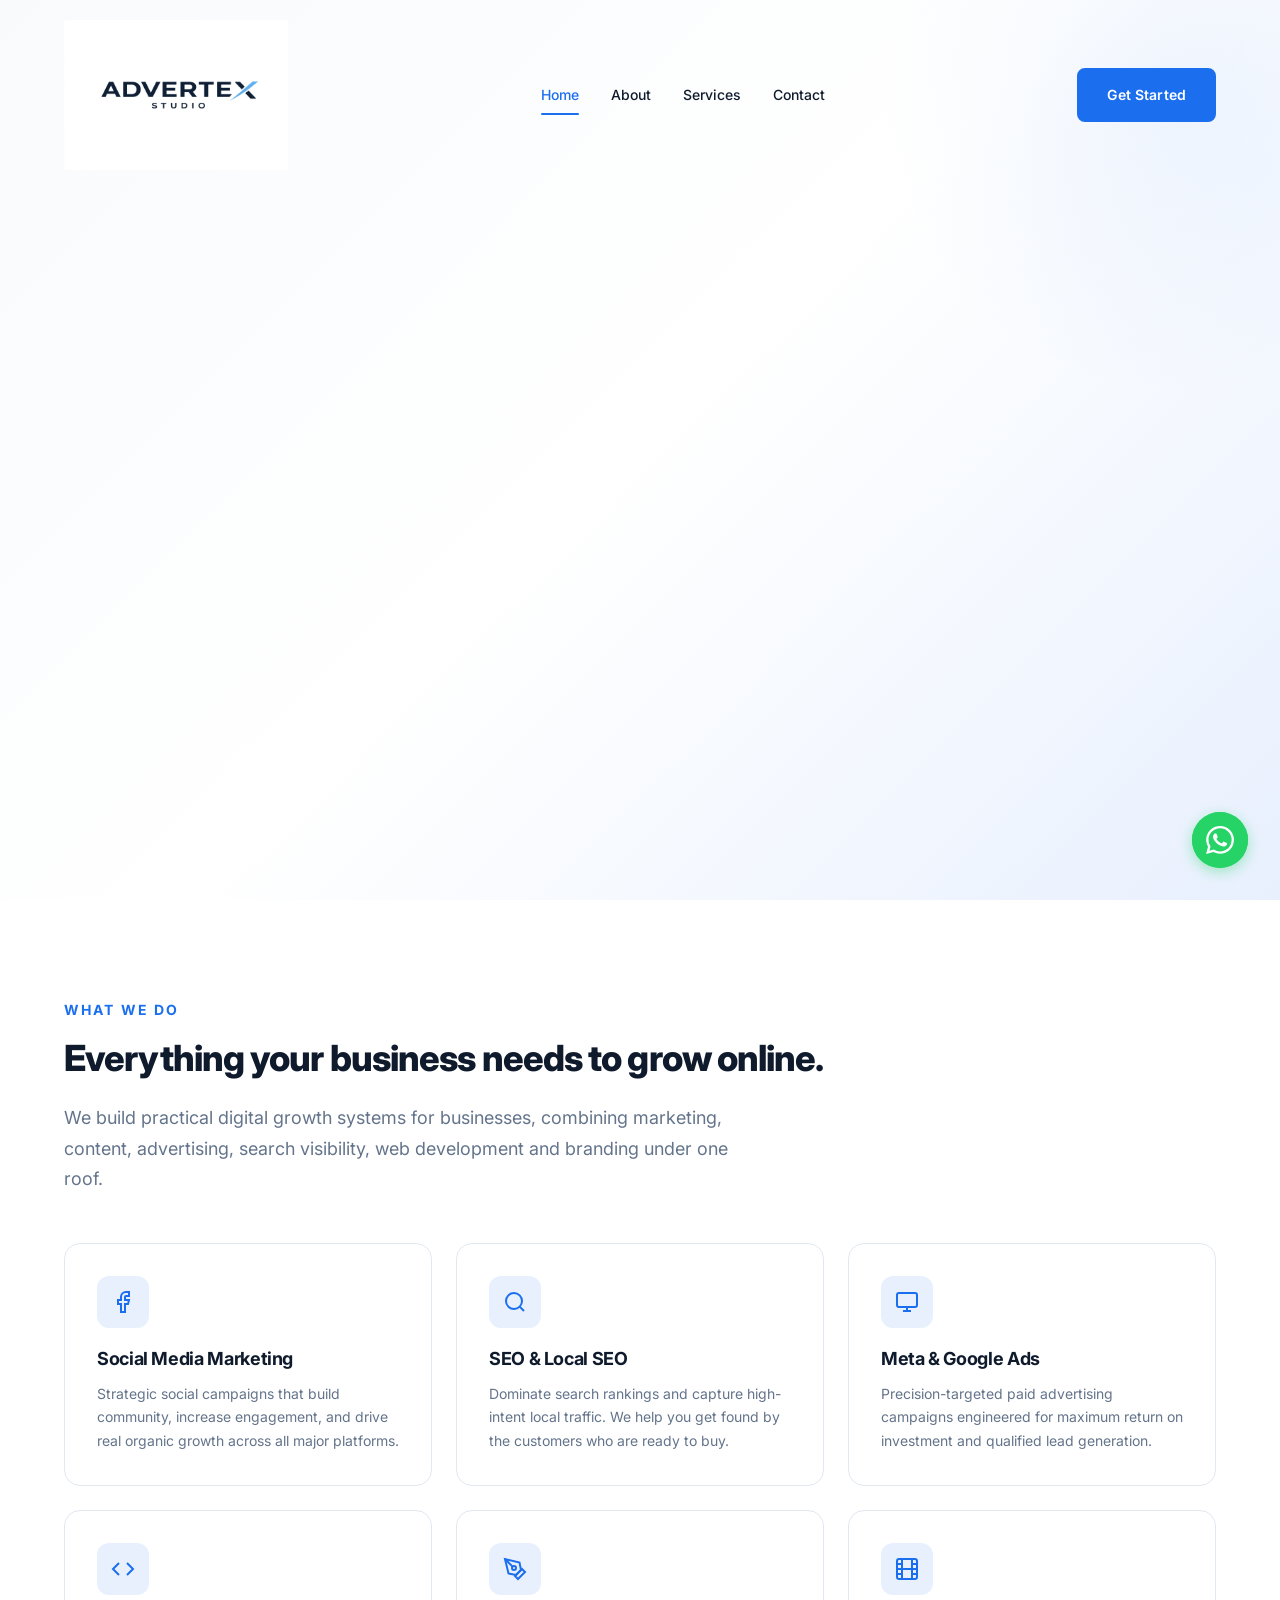
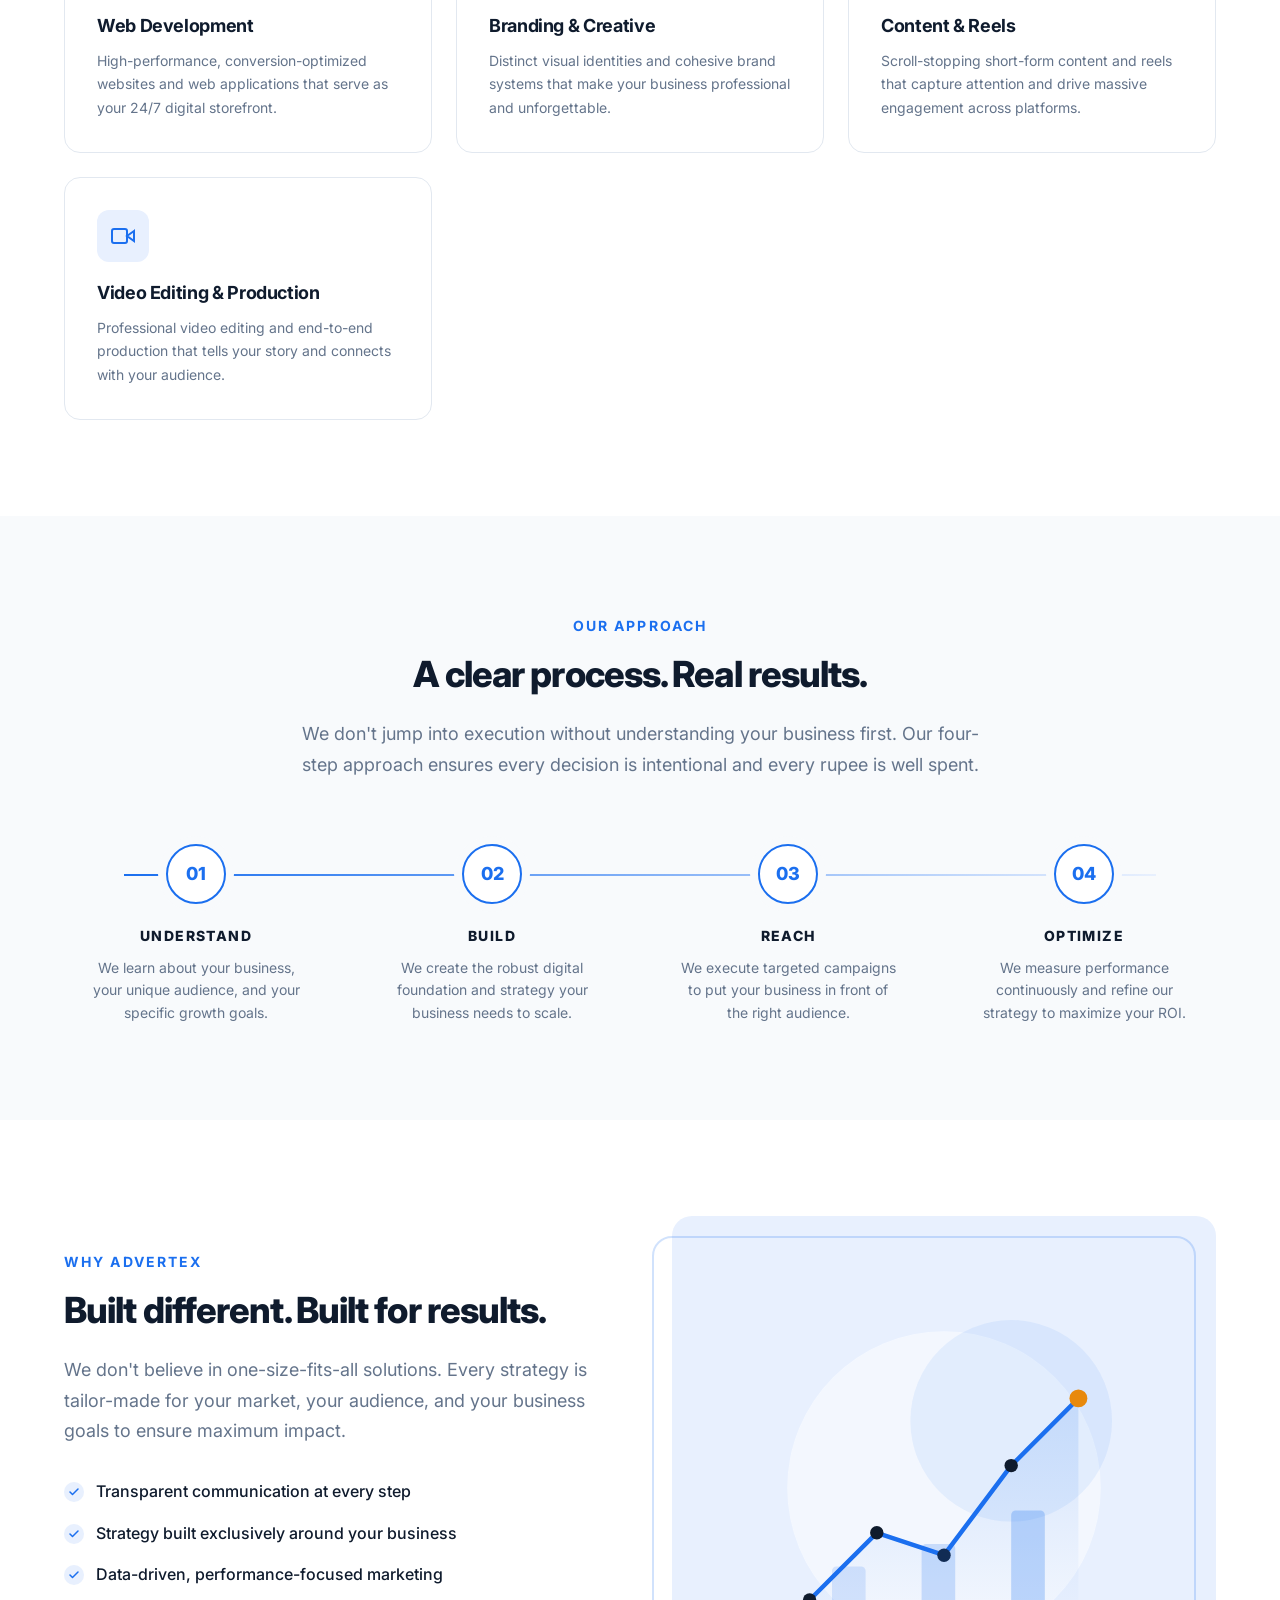
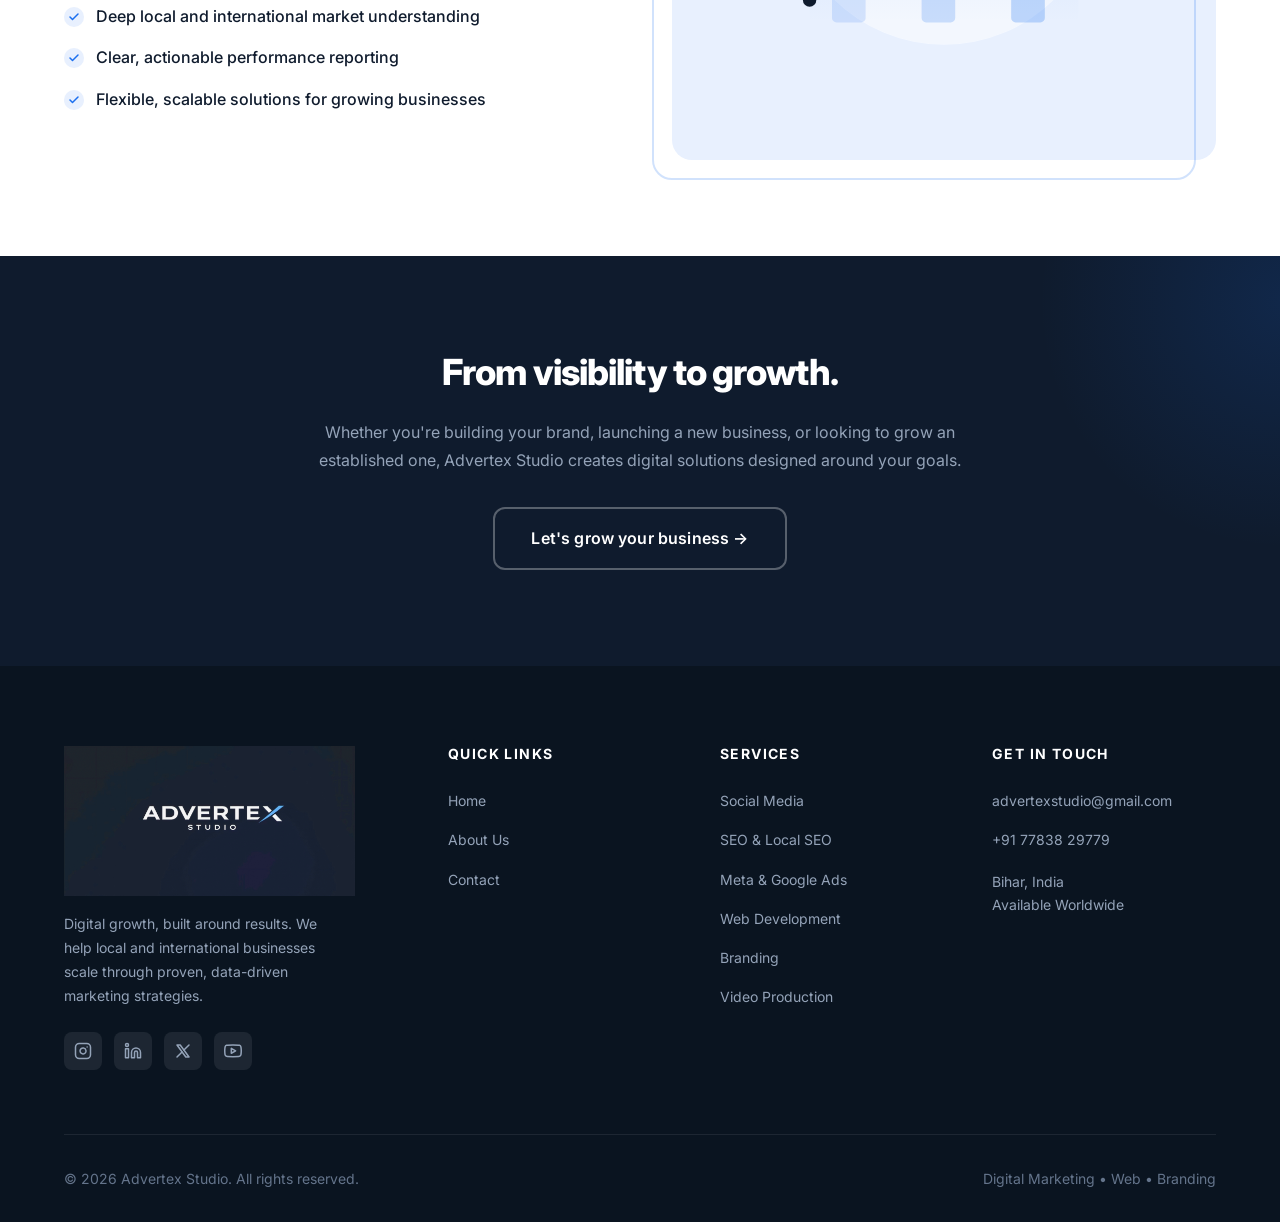
==== index.html @ 85577df3 "Initial commit for Advertex Studio website" ====
<!DOCTYPE html>
<html lang="en">
<head>
  <meta charset="UTF-8">
  <meta name="viewport" content="width=device-width, initial-scale=1.0">
  <title>Advertex Studio | Digital Growth, Built Around Results</title>
  <meta name="description" content="Advertex Studio builds digital growth systems for businesses. Marketing, content, advertising, SEO, web development and branding. Based in Bihar, India. Available worldwide.">
  <meta name="keywords" content="digital marketing, SEO, social media marketing, Google Ads, web development, branding, Bihar, India">
  <meta name="author" content="Advertex Studio">
  <link rel="preconnect" href="https://fonts.googleapis.com">
  <link rel="preconnect" href="https://fonts.gstatic.com" crossorigin>
  <link rel="stylesheet" href="index.css">
  <link rel="stylesheet" href="home.css">
</head>
<body>

  <!-- ========================= NAVIGATION ========================= -->
  <nav class="navbar" id="navbar">
    <div class="container nav-container">
      <a href="index.html" class="nav-logo">
        <img src="assets/logo-dark.jpg" alt="Advertex Studio" id="nav-logo-img">
      </a>

      <div class="nav-links">
        <a href="index.html" class="active">Home</a>
        <a href="about.html">About</a>
        <a href="services.html">Services</a>
        <a href="contact.html">Contact</a>
      </div>

      <div class="nav-actions">
        <a href="contact.html" class="btn btn-primary">Get Started</a>
      </div>

      <button class="hamburger" id="hamburger" aria-label="Toggle navigation menu">
        <span></span>
        <span></span>
        <span></span>
      </button>
    </div>
  </nav>

  <!-- Mobile Menu -->
  <div class="mobile-menu" id="mobile-menu">
    <a href="index.html">Home</a>
    <a href="about.html">About</a>
    <a href="services.html">Services</a>
    <a href="contact.html">Contact</a>
    <a href="contact.html" class="btn btn-primary" style="margin-top: 1rem; width: 200px; text-align: center;">Get Started</a>
  </div>

  <!-- ========================= HERO ========================= -->
  <section class="hero" id="hero">
    <div class="container hero-grid">
      <div class="hero-content reveal-left">
        <span class="section-label">ADVERTEX STUDIO</span>
        <h1 class="section-title">We build digital growth systems that turn attention into results.</h1>
        <p>Your business deserves more than just an online presence. We create data-driven marketing strategies and robust digital foundations that directly impact your bottom line.</p>
        <div class="hero-buttons">
          <a href="services.html" class="btn btn-primary btn-lg">Explore Our Services &rarr;</a>
          <a href="contact.html" class="btn btn-outline btn-lg">Get in Touch</a>
        </div>
      </div>
      <div class="hero-graphic reveal-right">
        <div class="shape-1"></div>
        <div class="shape-2"></div>
      </div>
    </div>
  </section>

  <!-- ========================= SERVICES OVERVIEW ========================= -->
  <section class="section" id="services">
    <div class="container">
      <div class="reveal-up">
        <span class="section-label">WHAT WE DO</span>
        <h2 class="section-title">Everything your business needs to grow online.</h2>
        <p class="section-subtitle">We build practical digital growth systems for businesses, combining marketing, content, advertising, search visibility, web development and branding under one roof.</p>
      </div>

      <div class="services-grid">
        <!-- Social Media Marketing -->
        <a href="services.html#smm" class="service-card reveal-up" style="transition-delay: 0.05s;">
          <div class="service-icon">
            <svg viewBox="0 0 24 24"><path d="M18 2h-3a5 5 0 0 0-5 5v3H7v4h3v8h4v-8h3l1-4h-4V7a1 1 0 0 1 1-1h3z"></path></svg>
          </div>
          <h3>Social Media Marketing</h3>
          <p>Strategic social campaigns that build community, increase engagement, and drive real organic growth across all major platforms.</p>
        </a>

        <!-- SEO & Local SEO -->
        <a href="services.html#seo" class="service-card reveal-up" style="transition-delay: 0.1s;">
          <div class="service-icon">
            <svg viewBox="0 0 24 24"><circle cx="11" cy="11" r="8"></circle><line x1="21" y1="21" x2="16.65" y2="16.65"></line></svg>
          </div>
          <h3>SEO &amp; Local SEO</h3>
          <p>Dominate search rankings and capture high-intent local traffic. We help you get found by the customers who are ready to buy.</p>
        </a>

        <!-- Meta & Google Ads -->
        <a href="services.html#ads" class="service-card reveal-up" style="transition-delay: 0.15s;">
          <div class="service-icon">
            <svg viewBox="0 0 24 24"><rect x="2" y="3" width="20" height="14" rx="2" ry="2"></rect><line x1="8" y1="21" x2="16" y2="21"></line><line x1="12" y1="17" x2="12" y2="21"></line></svg>
          </div>
          <h3>Meta &amp; Google Ads</h3>
          <p>Precision-targeted paid advertising campaigns engineered for maximum return on investment and qualified lead generation.</p>
        </a>

        <!-- Web Development -->
        <a href="services.html#web" class="service-card reveal-up" style="transition-delay: 0.2s;">
          <div class="service-icon">
            <svg viewBox="0 0 24 24"><polyline points="16 18 22 12 16 6"></polyline><polyline points="8 6 2 12 8 18"></polyline></svg>
          </div>
          <h3>Web Development</h3>
          <p>High-performance, conversion-optimized websites and web applications that serve as your 24/7 digital storefront.</p>
        </a>

        <!-- Branding & Creative -->
        <a href="services.html#brand" class="service-card reveal-up" style="transition-delay: 0.25s;">
          <div class="service-icon">
            <svg viewBox="0 0 24 24"><path d="M12 19l7-7 3 3-7 7-3-3z"></path><path d="M18 13l-1.5-7.5L2 2l3.5 14.5L13 18l5-5z"></path><path d="M2 2l7.586 7.586"></path><circle cx="11" cy="11" r="2"></circle></svg>
          </div>
          <h3>Branding &amp; Creative</h3>
          <p>Distinct visual identities and cohesive brand systems that make your business professional and unforgettable.</p>
        </a>

        <!-- Content & Reels -->
        <a href="services.html#content" class="service-card reveal-up" style="transition-delay: 0.3s;">
          <div class="service-icon">
            <svg viewBox="0 0 24 24"><rect x="2" y="2" width="20" height="20" rx="2.18" ry="2.18"></rect><line x1="7" y1="2" x2="7" y2="22"></line><line x1="17" y1="2" x2="17" y2="22"></line><line x1="2" y1="12" x2="22" y2="12"></line><line x1="2" y1="7" x2="7" y2="7"></line><line x1="2" y1="17" x2="7" y2="17"></line><line x1="17" y1="17" x2="22" y2="17"></line><line x1="17" y1="7" x2="22" y2="7"></line></svg>
          </div>
          <h3>Content &amp; Reels</h3>
          <p>Scroll-stopping short-form content and reels that capture attention and drive massive engagement across platforms.</p>
        </a>

        <!-- Video Editing & Production -->
        <a href="services.html#video" class="service-card reveal-up" style="transition-delay: 0.35s;">
          <div class="service-icon">
            <svg viewBox="0 0 24 24"><polygon points="23 7 16 12 23 17 23 7"></polygon><rect x="1" y="5" width="15" height="14" rx="2" ry="2"></rect></svg>
          </div>
          <h3>Video Editing &amp; Production</h3>
          <p>Professional video editing and end-to-end production that tells your story and connects with your audience.</p>
        </a>
      </div>
    </div>
  </section>

  <!-- ========================= OUR APPROACH ========================= -->
  <section class="section section-bg-light" id="approach">
    <div class="container">
      <div class="reveal-up text-center">
        <span class="section-label">OUR APPROACH</span>
        <h2 class="section-title">A clear process. Real results.</h2>
        <p class="section-subtitle" style="margin-left:auto; margin-right:auto;">We don't jump into execution without understanding your business first. Our four-step approach ensures every decision is intentional and every rupee is well spent.</p>
      </div>

      <div class="approach-timeline">
        <div class="approach-step reveal-up" style="transition-delay: 0.1s;">
          <div class="step-number">01</div>
          <h3>UNDERSTAND</h3>
          <p>We learn about your business, your unique audience, and your specific growth goals.</p>
        </div>
        <div class="approach-step reveal-up" style="transition-delay: 0.2s;">
          <div class="step-number">02</div>
          <h3>BUILD</h3>
          <p>We create the robust digital foundation and strategy your business needs to scale.</p>
        </div>
        <div class="approach-step reveal-up" style="transition-delay: 0.3s;">
          <div class="step-number">03</div>
          <h3>REACH</h3>
          <p>We execute targeted campaigns to put your business in front of the right audience.</p>
        </div>
        <div class="approach-step reveal-up" style="transition-delay: 0.4s;">
          <div class="step-number">04</div>
          <h3>OPTIMIZE</h3>
          <p>We measure performance continuously and refine our strategy to maximize your ROI.</p>
        </div>
      </div>
    </div>
  </section>

  <!-- ========================= WHY ADVERTEX ========================= -->
  <section class="section" id="why">
    <div class="container why-grid">
      <div class="why-content reveal-left">
        <span class="section-label">WHY ADVERTEX</span>
        <h2 class="section-title">Built different. Built for results.</h2>
        <p class="section-subtitle">We don't believe in one-size-fits-all solutions. Every strategy is tailor-made for your market, your audience, and your business goals to ensure maximum impact.</p>

        <ul class="check-list">
          <li>Transparent communication at every step</li>
          <li>Strategy built exclusively around your business</li>
          <li>Data-driven, performance-focused marketing</li>
          <li>Deep local and international market understanding</li>
          <li>Clear, actionable performance reporting</li>
          <li>Flexible, scalable solutions for growing businesses</li>
        </ul>
      </div>

      <div class="why-image reveal-right">
        <svg viewBox="0 0 400 400" width="100%" height="100%">
          <rect width="400" height="400" fill="transparent"/>
          <circle cx="200" cy="200" r="140" fill="white" opacity="0.5"/>
          <circle cx="260" cy="140" r="90" fill="#1B6FEF" opacity="0.08"/>
          <!-- Growth chart line -->
          <path d="M80 300 L140 240 L200 260 L260 180 L320 120" stroke="#1B6FEF" stroke-width="4" fill="none" stroke-linecap="round" stroke-linejoin="round"/>
          <!-- Gradient area under the line -->
          <path d="M80 300 L140 240 L200 260 L260 180 L320 120 L320 320 L80 320 Z" fill="url(#chartGrad)" opacity="0.15"/>
          <defs>
            <linearGradient id="chartGrad" x1="0" y1="0" x2="0" y2="1">
              <stop offset="0%" stop-color="#1B6FEF"/>
              <stop offset="100%" stop-color="#1B6FEF" stop-opacity="0"/>
            </linearGradient>
          </defs>
          <!-- Data points -->
          <circle cx="80" cy="300" r="6" fill="#0F1B2D"/>
          <circle cx="140" cy="240" r="6" fill="#0F1B2D"/>
          <circle cx="200" cy="260" r="6" fill="#0F1B2D"/>
          <circle cx="260" cy="180" r="6" fill="#0F1B2D"/>
          <circle cx="320" cy="120" r="8" fill="#E8890C"/>
          <!-- Bars -->
          <rect x="100" y="270" width="30" height="50" rx="4" fill="#1B6FEF" opacity="0.15"/>
          <rect x="180" y="250" width="30" height="70" rx="4" fill="#1B6FEF" opacity="0.2"/>
          <rect x="260" y="220" width="30" height="100" rx="4" fill="#1B6FEF" opacity="0.25"/>
        </svg>
      </div>
    </div>
  </section>



  <!-- ========================= CTA BANNER ========================= -->
  <section class="dark-banner reveal" id="cta">
    <div class="container">
      <h2 class="section-title">From visibility to growth.</h2>
      <p>Whether you're building your brand, launching a new business, or looking to grow an established one, Advertex Studio creates digital solutions designed around your goals.</p>
      <a href="contact.html" class="btn btn-white btn-lg">Let's grow your business &rarr;</a>
    </div>
  </section>

  <!-- ========================= FOOTER ========================= -->
  <footer class="footer">
    <div class="container">
      <div class="footer-grid">
        <div class="footer-brand">
          <img src="assets/Advertex_Logo.jpg" alt="Advertex Studio" style="height: 150px; margin-bottom: var(--space-4);">
          <p>Digital growth, built around results. We help local and international businesses scale through proven, data-driven marketing strategies.</p>
          <div class="footer-social">
            <!-- Instagram -->
            <a href="#" aria-label="Instagram">
              <svg viewBox="0 0 24 24" fill="none" stroke="currentColor" stroke-width="2" stroke-linecap="round" stroke-linejoin="round"><rect x="2" y="2" width="20" height="20" rx="5" ry="5"></rect><path d="M16 11.37A4 4 0 1 1 12.63 8 4 4 0 0 1 16 11.37z"></path><line x1="17.5" y1="6.5" x2="17.51" y2="6.5"></line></svg>
            </a>
            <!-- LinkedIn -->
            <a href="#" aria-label="LinkedIn">
              <svg viewBox="0 0 24 24" fill="none" stroke="currentColor" stroke-width="2" stroke-linecap="round" stroke-linejoin="round"><path d="M16 8a6 6 0 0 1 6 6v7h-4v-7a2 2 0 0 0-2-2 2 2 0 0 0-2 2v7h-4v-7a6 6 0 0 1 6-6z"></path><rect x="2" y="9" width="4" height="12"></rect><circle cx="4" cy="4" r="2"></circle></svg>
            </a>
            <!-- X / Twitter -->
            <a href="#" aria-label="X">
              <svg viewBox="0 0 24 24" fill="none" stroke="currentColor" stroke-width="2" stroke-linecap="round" stroke-linejoin="round"><path d="M4 4l11.733 16h4.267l-11.733 -16z"></path><path d="M4 20l6.768 -6.768m2.46 -2.46l6.772 -6.772"></path></svg>
            </a>
            <!-- YouTube -->
            <a href="#" aria-label="YouTube">
              <svg viewBox="0 0 24 24" fill="none" stroke="currentColor" stroke-width="2" stroke-linecap="round" stroke-linejoin="round"><path d="M22.54 6.42a2.78 2.78 0 0 0-1.94-2C18.88 4 12 4 12 4s-6.88 0-8.6.46a2.78 2.78 0 0 0-1.94 2A29 29 0 0 0 1 11.75a29 29 0 0 0 .46 5.33A2.78 2.78 0 0 0 3.4 19.1c1.72.46 8.6.46 8.6.46s6.88 0 8.6-.46a2.78 2.78 0 0 0 1.94-2 29 29 0 0 0 .46-5.25 29 29 0 0 0-.46-5.33z"></path><polygon points="9.75 15.02 15.5 11.75 9.75 8.48 9.75 15.02"></polygon></svg>
            </a>
          </div>
        </div>

        <div>
          <h4 class="footer-title">Quick Links</h4>
          <ul class="footer-links">
            <li><a href="index.html">Home</a></li>
            <li><a href="about.html">About Us</a></li>
            <li><a href="contact.html">Contact</a></li>
          </ul>
        </div>

        <div>
          <h4 class="footer-title">Services</h4>
          <ul class="footer-links">
            <li><a href="services.html#smm">Social Media</a></li>
            <li><a href="services.html#seo">SEO & Local SEO</a></li>
            <li><a href="services.html#ads">Meta & Google Ads</a></li>
            <li><a href="services.html#web">Web Development</a></li>
            <li><a href="services.html#brand">Branding</a></li>
            <li><a href="services.html#video">Video Production</a></li>
          </ul>
        </div>

        <div>
          <h4 class="footer-title">Get in Touch</h4>
          <ul class="footer-links">
            <li><a href="mailto:advertexstudio@gmail.com">advertexstudio@gmail.com</a></li>
            <li><a href="tel:+917783829779">+91 77838 29779</a></li>
            <li style="margin-top: var(--space-4); color: var(--c-gray-400); font-size: var(--text-sm);">Bihar, India<br>Available Worldwide</li>
          </ul>
        </div>
      </div>

      <div class="footer-bottom">
        <div>&copy; 2026 Advertex Studio. All rights reserved.</div>
        <div>Digital Marketing &bull; Web &bull; Branding</div>
      </div>
    </div>
  </footer>

  <!-- ========================= WHATSAPP FLOAT ========================= -->
  <a href="https://wa.me/917783829779" class="wa-float" target="_blank" rel="noopener" aria-label="Chat on WhatsApp">
    <svg viewBox="0 0 24 24" fill="currentColor">
      <path d="M17.472 14.382c-.297-.149-1.758-.867-2.03-.967-.273-.099-.471-.148-.67.15-.197.297-.767.966-.94 1.164-.173.199-.347.223-.644.075-.297-.15-1.255-.463-2.39-1.475-.883-.788-1.48-1.761-1.653-2.059-.173-.297-.018-.458.13-.606.134-.133.298-.347.446-.52.149-.174.198-.298.298-.497.099-.198.05-.371-.025-.52-.075-.149-.669-1.612-.916-2.207-.242-.579-.487-.5-.669-.51-.173-.008-.371-.01-.57-.01-.198 0-.52.074-.792.372-.272.297-1.04 1.016-1.04 2.479 0 1.462 1.065 2.875 1.213 3.074.149.198 2.096 3.2 5.077 4.487.709.306 1.262.489 1.694.625.712.227 1.36.195 1.871.118.571-.085 1.758-.719 2.006-1.413.248-.694.248-1.289.173-1.413-.074-.124-.272-.198-.57-.347m-5.421 7.403h-.004a9.87 9.87 0 01-5.031-1.378l-.361-.214-3.741.982.998-3.648-.235-.374a9.86 9.86 0 01-1.51-5.26c.001-5.45 4.436-9.884 9.888-9.884 2.64 0 5.122 1.03 6.988 2.898a9.825 9.825 0 012.893 6.994c-.003 5.45-4.437 9.884-9.885 9.884m8.413-18.297A11.815 11.815 0 0012.05 0C5.495 0 .16 5.335.157 11.892c0 2.096.547 4.142 1.588 5.945L.057 24l6.305-1.654a11.882 11.882 0 005.683 1.448h.005c6.554 0 11.89-5.335 11.893-11.893a11.821 11.821 0 00-3.48-8.413z"/>
    </svg>
  </a>

  <script src="main.js"></script>
</body>
</html>
---- index.css ----
@import url('https://fonts.googleapis.com/css2?family=Inter:wght@400;500;600;700;800;900&display=swap');

/* ===========================
   DESIGN TOKENS
   =========================== */
:root {
  /* Colors */
  --c-navy: #0F1B2D;
  --c-navy-deep: #0A1420;
  --c-blue: #1B6FEF;
  --c-blue-hover: #155bc8;
  --c-blue-light: #4A90F7;
  --c-light-blue: #E8F0FE;
  --c-light-blue-hover: #D4E4FD;
  --c-orange: #E8890C;
  --c-orange-light: #FFF3E0;
  --c-white: #FFFFFF;
  --c-gray-50: #F8FAFC;
  --c-gray-100: #F1F5F9;
  --c-gray-200: #E2E8F0;
  --c-gray-300: #CBD5E1;
  --c-gray-400: #94A3B8;
  --c-gray-500: #64748B;
  --c-gray-600: #475569;
  --c-gray-700: #334155;
  --c-text-body: #4A5568;
  --c-text-heading: #0F1B2D;
  --c-success: #22C55E;
  --c-whatsapp: #25D366;

  /* Typography */
  --font-main: 'Inter', -apple-system, BlinkMacSystemFont, 'Segoe UI', system-ui, sans-serif;
  --text-xs: 0.75rem;     /* 12px */
  --text-sm: 0.875rem;    /* 14px */
  --text-base: 1rem;      /* 16px */
  --text-lg: 1.125rem;    /* 18px */
  --text-xl: 1.25rem;     /* 20px */
  --text-2xl: 1.5rem;     /* 24px */
  --text-3xl: 1.875rem;   /* 30px */
  --text-4xl: 2.25rem;    /* 36px */
  --text-5xl: 3rem;       /* 48px */
  --text-6xl: 3.75rem;    /* 60px */

  /* Spacing */
  --space-1: 0.25rem;
  --space-2: 0.5rem;
  --space-3: 0.75rem;
  --space-4: 1rem;
  --space-5: 1.25rem;
  --space-6: 1.5rem;
  --space-8: 2rem;
  --space-10: 2.5rem;
  --space-12: 3rem;
  --space-16: 4rem;
  --space-20: 5rem;
  --space-24: 6rem;
  --space-32: 8rem;

  /* Shadows */
  --shadow-xs: 0 1px 2px rgba(0, 0, 0, 0.04);
  --shadow-sm: 0 1px 3px rgba(0, 0, 0, 0.06), 0 1px 2px rgba(0, 0, 0, 0.04);
  --shadow-md: 0 4px 6px -1px rgba(0, 0, 0, 0.07), 0 2px 4px -2px rgba(0, 0, 0, 0.05);
  --shadow-lg: 0 10px 15px -3px rgba(0, 0, 0, 0.08), 0 4px 6px -4px rgba(0, 0, 0, 0.04);
  --shadow-xl: 0 20px 25px -5px rgba(0, 0, 0, 0.08), 0 8px 10px -6px rgba(0, 0, 0, 0.03);
  --shadow-2xl: 0 25px 50px -12px rgba(0, 0, 0, 0.15);
  --shadow-blue: 0 8px 24px rgba(27, 111, 239, 0.25);

  /* Borders */
  --radius-sm: 0.375rem;
  --radius-md: 0.5rem;
  --radius-lg: 0.75rem;
  --radius-xl: 1rem;
  --radius-2xl: 1.25rem;
  --radius-full: 9999px;

  /* Transitions */
  --ease-out: cubic-bezier(0.16, 1, 0.3, 1);
  --ease-in-out: cubic-bezier(0.65, 0, 0.35, 1);
  --transition-fast: 150ms var(--ease-out);
  --transition-normal: 300ms var(--ease-out);
  --transition-slow: 500ms var(--ease-out);
  --transition-reveal: 800ms cubic-bezier(0.5, 0, 0, 1);
}

/* ===========================
   RESET & BASE
   =========================== */
*, *::before, *::after {
  box-sizing: border-box;
  margin: 0;
  padding: 0;
}

html {
  font-family: var(--font-main);
  color: var(--c-text-body);
  background-color: var(--c-white);
  line-height: 1.7;
  scroll-behavior: smooth;
  -webkit-text-size-adjust: 100%;
}

body {
  overflow-x: hidden;
  -webkit-font-smoothing: antialiased;
  -moz-osx-font-smoothing: grayscale;
  text-rendering: optimizeLegibility;
}

h1, h2, h3, h4, h5, h6 {
  color: var(--c-text-heading);
  font-weight: 700;
  line-height: 1.2;
  letter-spacing: -0.02em;
}

h1 { font-size: var(--text-5xl); font-weight: 800; }
h2 { font-size: var(--text-4xl); font-weight: 800; }
h3 { font-size: var(--text-xl); }
h4 { font-size: var(--text-lg); }

p {
  margin-bottom: var(--space-4);
  line-height: 1.7;
}

a {
  color: var(--c-blue);
  text-decoration: none;
  transition: color var(--transition-fast);
}

a:hover {
  color: var(--c-blue-hover);
}

ul {
  list-style: none;
}

img, svg {
  max-width: 100%;
  display: block;
}

::selection {
  background: var(--c-light-blue);
  color: var(--c-navy);
}

/* ===========================
   LAYOUT UTILITIES
   =========================== */
.container {
  width: 100%;
  max-width: 1200px;
  margin: 0 auto;
  padding: 0 var(--space-6);
}

.section {
  padding: var(--space-24) 0;
}

.section-bg-light {
  background-color: var(--c-gray-50);
}

.text-center {
  text-align: center;
}

/* ===========================
   TYPOGRAPHY COMPONENTS
   =========================== */
.section-label {
  display: inline-block;
  color: var(--c-blue);
  font-size: var(--text-sm);
  font-weight: 700;
  letter-spacing: 0.15em;
  text-transform: uppercase;
  margin-bottom: var(--space-4);
}

.section-title {
  font-size: var(--text-4xl);
  font-weight: 800;
  margin-bottom: var(--space-6);
  line-height: 1.15;
  letter-spacing: -0.025em;
}

.section-subtitle {
  font-size: var(--text-lg);
  color: var(--c-gray-500);
  max-width: 680px;
  line-height: 1.7;
  margin-bottom: var(--space-12);
}

/* ===========================
   BUTTONS
   =========================== */
.btn {
  display: inline-flex;
  align-items: center;
  justify-content: center;
  gap: var(--space-2);
  padding: 0.8rem 1.75rem;
  font-size: var(--text-sm);
  font-weight: 600;
  font-family: var(--font-main);
  border-radius: var(--radius-md);
  transition: all var(--transition-normal);
  cursor: pointer;
  border: 2px solid transparent;
  white-space: nowrap;
  letter-spacing: 0.01em;
}

.btn-primary {
  background-color: var(--c-blue);
  color: var(--c-white);
  border-color: var(--c-blue);
}

.btn-primary:hover {
  background-color: var(--c-blue-hover);
  border-color: var(--c-blue-hover);
  color: var(--c-white);
  transform: translateY(-2px);
  box-shadow: var(--shadow-blue);
}

.btn-primary:active {
  transform: translateY(0);
}

.btn-outline {
  background-color: transparent;
  border-color: var(--c-gray-200);
  color: var(--c-text-heading);
}

.btn-outline:hover {
  border-color: var(--c-blue);
  color: var(--c-blue);
  background-color: var(--c-light-blue);
  transform: translateY(-2px);
}

.btn-white {
  background-color: transparent;
  border-color: rgba(255,255,255,0.3);
  color: var(--c-white);
}

.btn-white:hover {
  background-color: var(--c-white);
  border-color: var(--c-white);
  color: var(--c-navy);
  transform: translateY(-2px);
}

.btn-lg {
  padding: 1rem 2.25rem;
  font-size: var(--text-base);
  border-radius: var(--radius-lg);
}

/* ===========================
   CARDS
   =========================== */
.card {
  background-color: var(--c-white);
  border: 1px solid var(--c-gray-200);
  border-radius: var(--radius-xl);
  padding: var(--space-8);
  transition: all var(--transition-normal);
  height: 100%;
}

.card:hover {
  border-color: var(--c-blue);
  box-shadow: var(--shadow-xl);
  transform: translateY(-6px);
}

/* ===========================
   NAVIGATION
   =========================== */
.navbar {
  position: fixed;
  top: 0;
  left: 0;
  width: 100%;
  padding: var(--space-5) 0;
  z-index: 1000;
  transition: all var(--transition-normal);
  background: transparent;
}

.navbar.scrolled {
  background-color: rgba(255, 255, 255, 0.92);
  backdrop-filter: blur(12px);
  -webkit-backdrop-filter: blur(12px);
  box-shadow: 0 1px 0 rgba(0,0,0,0.06), var(--shadow-sm);
  padding: var(--space-3) 0;
}

.nav-container {
  display: flex;
  justify-content: space-between;
  align-items: center;
}

.nav-logo {
  display: flex;
  align-items: center;
  flex-shrink: 0;
}

.nav-logo img {
  height: 150px;
  width: auto;
  object-fit: contain;
}

.nav-links {
  display: flex;
  gap: var(--space-8);
  align-items: center;
}

.nav-links a {
  color: var(--c-text-heading);
  font-weight: 500;
  font-size: var(--text-sm);
  position: relative;
  padding: var(--space-2) 0;
  transition: color var(--transition-fast);
}

.nav-links a::after {
  content: '';
  position: absolute;
  bottom: 0;
  left: 0;
  width: 0;
  height: 2px;
  background-color: var(--c-blue);
  transition: width var(--transition-normal);
  border-radius: 1px;
}

.nav-links a:hover::after,
.nav-links a.active::after {
  width: 100%;
}

.nav-links a:hover,
.nav-links a.active {
  color: var(--c-blue);
}

.nav-actions {
  display: flex;
  align-items: center;
  gap: var(--space-4);
}

/* Hamburger Menu */
.hamburger {
  display: none;
  background: none;
  border: none;
  cursor: pointer;
  padding: var(--space-2);
  z-index: 1001;
  position: relative;
}

.hamburger span {
  display: block;
  width: 22px;
  height: 2px;
  background-color: var(--c-navy);
  margin-bottom: 6px;
  transition: all var(--transition-normal);
  border-radius: 2px;
}

.hamburger span:last-child {
  margin-bottom: 0;
}

.hamburger.active span:nth-child(1) {
  transform: translateY(8px) rotate(45deg);
}

.hamburger.active span:nth-child(2) {
  opacity: 0;
  transform: translateX(-10px);
}

.hamburger.active span:nth-child(3) {
  transform: translateY(-8px) rotate(-45deg);
}

/* Mobile Menu Overlay */
.mobile-menu {
  position: fixed;
  top: 0;
  right: 0;
  width: 100%;
  height: 100vh;
  height: 100dvh;
  background-color: var(--c-white);
  z-index: 999;
  display: flex;
  flex-direction: column;
  justify-content: center;
  align-items: center;
  gap: var(--space-6);
  transform: translateX(100%);
  transition: transform var(--transition-slow);
}

.mobile-menu.active {
  transform: translateX(0);
}

.mobile-menu a {
  font-size: var(--text-2xl);
  font-weight: 700;
  color: var(--c-navy);
  text-decoration: none;
  transition: color var(--transition-fast);
}

.mobile-menu a:hover {
  color: var(--c-blue);
}

body.no-scroll {
  overflow: hidden;
}

/* ===========================
   FOOTER
   =========================== */
.footer {
  background-color: var(--c-navy-deep);
  color: var(--c-white);
  padding: var(--space-20) 0 var(--space-8);
}

.footer-grid {
  display: grid;
  grid-template-columns: 1.5fr 1fr 1fr 1fr;
  gap: var(--space-12);
  margin-bottom: var(--space-16);
}

.footer-brand p {
  color: var(--c-gray-400);
  font-size: var(--text-sm);
  line-height: 1.7;
  max-width: 280px;
}

.footer-title {
  color: var(--c-white);
  font-size: var(--text-sm);
  font-weight: 700;
  text-transform: uppercase;
  letter-spacing: 0.1em;
  margin-bottom: var(--space-6);
}

.footer-links li {
  margin-bottom: var(--space-3);
}

.footer-links a {
  color: var(--c-gray-400);
  font-size: var(--text-sm);
  transition: all var(--transition-fast);
}

.footer-links a:hover {
  color: var(--c-white);
  padding-left: 4px;
}

.footer-social {
  display: flex;
  gap: var(--space-3);
  margin-top: var(--space-6);
}

.footer-social a {
  display: flex;
  align-items: center;
  justify-content: center;
  width: 38px;
  height: 38px;
  background-color: rgba(255, 255, 255, 0.08);
  border-radius: var(--radius-md);
  color: var(--c-gray-400);
  transition: all var(--transition-normal);
}

.footer-social a:hover {
  background-color: var(--c-blue);
  color: var(--c-white);
  transform: translateY(-3px);
}

.footer-social svg {
  width: 18px;
  height: 18px;
}

.footer-bottom {
  border-top: 1px solid rgba(255, 255, 255, 0.08);
  padding-top: var(--space-8);
  display: flex;
  justify-content: space-between;
  align-items: center;
  color: var(--c-gray-500);
  font-size: var(--text-sm);
}

/* ===========================
   CHECKMARK LIST
   =========================== */
.check-list li {
  position: relative;
  padding-left: 2rem;
  margin-bottom: var(--space-4);
  font-size: var(--text-base);
  font-weight: 500;
  color: var(--c-navy);
  line-height: 1.6;
}

.check-list li::before {
  content: '';
  position: absolute;
  left: 0;
  top: 3px;
  width: 20px;
  height: 20px;
  background-color: var(--c-light-blue);
  border-radius: 50%;
  background-image: url("data:image/svg+xml,%3Csvg xmlns='http://www.w3.org/2000/svg' viewBox='0 0 24 24' fill='none' stroke='%231B6FEF' stroke-width='3' stroke-linecap='round' stroke-linejoin='round'%3E%3Cpolyline points='20 6 9 17 4 12'%3E%3C/polyline%3E%3C/svg%3E");
  background-size: 12px;
  background-repeat: no-repeat;
  background-position: center;
}

/* ===========================
   DARK BANNER
   =========================== */
.dark-banner {
  background-color: var(--c-navy);
  color: var(--c-white);
  text-align: center;
  padding: var(--space-24) 0;
  position: relative;
  overflow: hidden;
}

.dark-banner::before {
  content: '';
  position: absolute;
  top: -50%;
  right: -20%;
  width: 500px;
  height: 500px;
  background: radial-gradient(circle, rgba(27, 111, 239, 0.15) 0%, transparent 70%);
  border-radius: 50%;
  pointer-events: none;
}

.dark-banner .section-title {
  color: var(--c-white);
  max-width: 600px;
  margin-left: auto;
  margin-right: auto;
}

.dark-banner .section-subtitle,
.dark-banner p {
  color: var(--c-gray-400);
  margin-left: auto;
  margin-right: auto;
}

/* ===========================
   WHATSAPP FLOATING BUTTON
   =========================== */
.wa-float {
  position: fixed;
  bottom: 32px;
  right: 32px;
  width: 56px;
  height: 56px;
  background-color: var(--c-whatsapp);
  color: var(--c-white);
  border-radius: var(--radius-full);
  display: flex;
  align-items: center;
  justify-content: center;
  z-index: 100;
  transition: all var(--transition-normal);
  box-shadow: 0 4px 14px rgba(37, 211, 102, 0.4);
}

.wa-float:hover {
  transform: scale(1.1) translateY(-2px);
  color: var(--c-white);
  box-shadow: 0 6px 20px rgba(37, 211, 102, 0.5);
}

.wa-float svg {
  width: 28px;
  height: 28px;
}

.wa-float::after {
  content: '';
  position: absolute;
  width: 100%;
  height: 100%;
  border-radius: inherit;
  animation: wa-pulse 2.5s ease-out infinite;
  background-color: var(--c-whatsapp);
  z-index: -1;
}

@keyframes wa-pulse {
  0% { transform: scale(1); opacity: 0.5; }
  100% { transform: scale(1.6); opacity: 0; }
}

/* ===========================
   SCROLL REVEAL ANIMATIONS
   =========================== */
.reveal {
  opacity: 0;
  transform: translateY(30px);
  transition: all var(--transition-reveal);
}

.reveal-up {
  opacity: 0;
  transform: translateY(40px);
  transition: all var(--transition-reveal);
}

.reveal-left {
  opacity: 0;
  transform: translateX(-40px);
  transition: all var(--transition-reveal);
}

.reveal-right {
  opacity: 0;
  transform: translateX(40px);
  transition: all var(--transition-reveal);
}

.revealed {
  opacity: 1;
  transform: translate(0, 0);
}

/* ===========================
   RESPONSIVE — TABLET
   =========================== */
@media (max-width: 1024px) {
  .container {
    padding: 0 var(--space-8);
  }

  .section-title {
    font-size: var(--text-3xl);
  }

  .footer-grid {
    grid-template-columns: 1fr 1fr;
    gap: var(--space-8);
  }
}

/* ===========================
   RESPONSIVE — MOBILE
   =========================== */
@media (max-width: 768px) {
  .section {
    padding: var(--space-16) 0;
  }

  .section-title {
    font-size: var(--text-2xl);
  }

  .section-subtitle {
    font-size: var(--text-base);
  }

  .nav-links,
  .nav-actions .btn {
    display: none;
  }

  .hamburger {
    display: block;
  }

  .footer-grid {
    grid-template-columns: 1fr;
    gap: var(--space-8);
  }

  .footer-bottom {
    flex-direction: column;
    gap: var(--space-4);
    text-align: center;
  }

  .wa-float {
    bottom: 20px;
    right: 20px;
    width: 50px;
    height: 50px;
  }

  .wa-float svg {
    width: 24px;
    height: 24px;
  }
}

@media (max-width: 480px) {
  .container {
    padding: 0 var(--space-4);
  }

  .section-title {
    font-size: var(--text-xl);
  }

  .btn-lg {
    padding: 0.8rem 1.5rem;
    font-size: var(--text-sm);
  }
}
---- home.css ----
/* ===========================
   HERO SECTION
   =========================== */
.hero {
  padding: 140px 0 80px;
  min-height: 100vh;
  display: flex;
  align-items: center;
  position: relative;
  overflow: hidden;
  background: linear-gradient(135deg, var(--c-gray-50) 0%, var(--c-white) 50%, var(--c-light-blue) 100%);
}

.hero::before {
  content: '';
  position: absolute;
  top: -200px;
  right: -200px;
  width: 600px;
  height: 600px;
  background: radial-gradient(circle, rgba(27, 111, 239, 0.06) 0%, transparent 70%);
  border-radius: 50%;
  pointer-events: none;
}

.hero-grid {
  display: grid;
  grid-template-columns: 1.1fr 0.9fr;
  gap: var(--space-16);
  align-items: center;
}

.hero-content {
  position: relative;
  z-index: 2;
}

.hero-content .section-label {
  font-size: var(--text-xs);
  letter-spacing: 0.2em;
  margin-bottom: var(--space-6);
  color: var(--c-blue);
}

.hero-content .section-title {
  font-size: clamp(2.25rem, 4vw, 3.25rem);
  line-height: 1.1;
  margin-bottom: var(--space-6);
  letter-spacing: -0.03em;
  max-width: 560px;
}

.hero-content > p {
  font-size: var(--text-lg);
  color: var(--c-gray-500);
  margin-bottom: var(--space-8);
  max-width: 480px;
  line-height: 1.7;
}

.hero-buttons {
  display: flex;
  gap: var(--space-4);
  align-items: center;
}

/* Hero Abstract Graphic */
.hero-graphic {
  position: relative;
  height: 480px;
  display: flex;
  justify-content: center;
  align-items: center;
}

.shape-1 {
  position: absolute;
  width: 360px;
  height: 360px;
  border-radius: 30% 70% 70% 30% / 30% 30% 70% 70%;
  background: linear-gradient(135deg, var(--c-blue) 0%, var(--c-blue-light) 100%);
  animation: morph 8s ease-in-out infinite;
  opacity: 0.85;
  z-index: 1;
  filter: blur(0px);
}

.shape-2 {
  position: absolute;
  width: 280px;
  height: 280px;
  border-radius: 60% 40% 30% 70% / 60% 30% 70% 40%;
  background: linear-gradient(135deg, var(--c-light-blue) 0%, rgba(27, 111, 239, 0.15) 100%);
  animation: morph 10s ease-in-out infinite reverse;
  z-index: 0;
  right: 20px;
  bottom: 40px;
}

/* Floating dots around the shapes */
.hero-graphic::before,
.hero-graphic::after {
  content: '';
  position: absolute;
  border-radius: 50%;
  z-index: 2;
}

.hero-graphic::before {
  width: 12px;
  height: 12px;
  background-color: var(--c-orange);
  top: 60px;
  right: 80px;
  animation: float 4s ease-in-out infinite;
}

.hero-graphic::after {
  width: 8px;
  height: 8px;
  background-color: var(--c-blue);
  bottom: 80px;
  left: 40px;
  animation: float 5s ease-in-out infinite 1s;
}

@keyframes morph {
  0%   { border-radius: 30% 70% 70% 30% / 30% 30% 70% 70%; }
  25%  { border-radius: 58% 42% 75% 25% / 76% 46% 54% 24%; }
  50%  { border-radius: 50% 50% 33% 67% / 55% 27% 73% 45%; }
  75%  { border-radius: 33% 67% 58% 42% / 63% 68% 32% 37%; }
  100% { border-radius: 30% 70% 70% 30% / 30% 30% 70% 70%; }
}

@keyframes float {
  0%, 100% { transform: translateY(0); }
  50% { transform: translateY(-15px); }
}

/* ===========================
   SERVICES GRID
   =========================== */
.services-grid {
  display: grid;
  grid-template-columns: repeat(3, 1fr);
  gap: var(--space-6);
  margin-top: var(--space-12);
}

.service-card {
  padding: var(--space-8);
  border-radius: var(--radius-xl);
  background: var(--c-white);
  border: 1px solid var(--c-gray-200);
  transition: all var(--transition-normal);
  display: flex;
  flex-direction: column;
  text-decoration: none;
  color: inherit;
  position: relative;
  overflow: hidden;
}

.service-card::before {
  content: '';
  position: absolute;
  top: 0;
  left: 0;
  width: 100%;
  height: 3px;
  background: var(--c-blue);
  transform: scaleX(0);
  transform-origin: left;
  transition: transform var(--transition-normal);
}

.service-card:hover {
  border-color: transparent;
  box-shadow: var(--shadow-xl);
  transform: translateY(-8px);
  color: inherit;
}

.service-card:hover::before {
  transform: scaleX(1);
}

.service-icon {
  width: 52px;
  height: 52px;
  background-color: var(--c-light-blue);
  border-radius: var(--radius-lg);
  display: flex;
  align-items: center;
  justify-content: center;
  margin-bottom: var(--space-5);
  color: var(--c-blue);
  transition: all var(--transition-normal);
}

.service-card:hover .service-icon {
  background-color: var(--c-blue);
  color: var(--c-white);
}

.service-icon svg {
  width: 24px;
  height: 24px;
  stroke: currentColor;
  stroke-width: 2;
  fill: none;
}

.service-card h3 {
  font-size: var(--text-lg);
  font-weight: 700;
  margin-bottom: var(--space-3);
  transition: color var(--transition-fast);
}

.service-card p {
  color: var(--c-gray-500);
  font-size: var(--text-sm);
  line-height: 1.7;
  margin-bottom: 0;
}

/* ===========================
   APPROACH TIMELINE
   =========================== */
.approach-timeline {
  display: grid;
  grid-template-columns: repeat(4, 1fr);
  gap: var(--space-8);
  position: relative;
  margin-top: var(--space-16);
}

/* Connecting line */
.approach-timeline::before {
  content: '';
  position: absolute;
  top: 30px;
  left: 60px;
  right: 60px;
  height: 2px;
  background: linear-gradient(to right, var(--c-blue), var(--c-light-blue));
  z-index: 0;
}

.approach-step {
  position: relative;
  z-index: 1;
  text-align: center;
}

.step-number {
  width: 60px;
  height: 60px;
  background-color: var(--c-white);
  border: 2.5px solid var(--c-blue);
  color: var(--c-blue);
  border-radius: 50%;
  display: flex;
  align-items: center;
  justify-content: center;
  font-size: var(--text-lg);
  font-weight: 800;
  margin: 0 auto var(--space-6);
  box-shadow: 0 0 0 8px var(--c-gray-50);
  transition: all var(--transition-normal);
}

.approach-step:hover .step-number {
  background-color: var(--c-blue);
  color: var(--c-white);
  box-shadow: 0 0 0 8px var(--c-gray-50), var(--shadow-blue);
}

.approach-step h3 {
  font-size: var(--text-sm);
  font-weight: 800;
  letter-spacing: 0.1em;
  color: var(--c-navy);
  margin-bottom: var(--space-3);
}

.approach-step p {
  font-size: var(--text-sm);
  color: var(--c-gray-500);
  max-width: 220px;
  margin: 0 auto;
  line-height: 1.6;
}

/* ===========================
   WHY ADVERTEX
   =========================== */
.why-grid {
  display: grid;
  grid-template-columns: 1fr 1fr;
  gap: var(--space-16);
  align-items: center;
}

.why-content .section-subtitle {
  margin-bottom: var(--space-8);
}

.why-image {
  background: var(--c-light-blue);
  border-radius: var(--radius-2xl);
  padding: var(--space-12);
  position: relative;
}

.why-image::after {
  content: '';
  position: absolute;
  top: 20px;
  left: -20px;
  right: 20px;
  bottom: -20px;
  border: 2px solid rgba(27, 111, 239, 0.2);
  border-radius: var(--radius-2xl);
  z-index: -1;
}

/* ===========================
   PORTFOLIO PREVIEW
   =========================== */
.portfolio-header {
  display: flex;
  justify-content: space-between;
  align-items: flex-end;
}

.portfolio-grid {
  display: grid;
  grid-template-columns: repeat(3, 1fr);
  gap: var(--space-6);
  margin-top: var(--space-12);
}

.portfolio-card {
  position: relative;
  border-radius: var(--radius-xl);
  overflow: hidden;
  cursor: pointer;
  aspect-ratio: 4 / 3;
  group: true;
}

.portfolio-card .bg-placeholder {
  width: 100%;
  height: 100%;
  transition: transform var(--transition-slow);
}

/* Different gradients for each card */
.portfolio-card:nth-child(1) .bg-placeholder {
  background: linear-gradient(135deg, #0F1B2D 0%, #1B6FEF 100%);
}

.portfolio-card:nth-child(2) .bg-placeholder {
  background: linear-gradient(135deg, #1e3a8a 0%, #60a5fa 100%);
}

.portfolio-card:nth-child(3) .bg-placeholder {
  background: linear-gradient(135deg, #0F1B2D 0%, #475569 100%);
}

.portfolio-content {
  position: absolute;
  bottom: 0;
  left: 0;
  width: 100%;
  padding: var(--space-6);
  background: linear-gradient(to top, rgba(10, 20, 32, 0.9) 0%, transparent 100%);
  color: var(--c-white);
  transform: translateY(10px);
  opacity: 0;
  transition: all var(--transition-normal);
}

.portfolio-card:hover .bg-placeholder {
  transform: scale(1.08);
}

.portfolio-card:hover .portfolio-content {
  transform: translateY(0);
  opacity: 1;
}

.portfolio-tag {
  display: inline-block;
  font-size: var(--text-xs);
  font-weight: 700;
  text-transform: uppercase;
  letter-spacing: 0.12em;
  color: var(--c-blue-light);
  margin-bottom: var(--space-2);
}

.portfolio-title {
  color: var(--c-white);
  font-size: var(--text-lg);
  margin: 0;
  font-weight: 700;
}

/* ===========================
   TESTIMONIALS
   =========================== */
.testimonial-slider {
  position: relative;
  max-width: 750px;
  margin: var(--space-12) auto 0;
  text-align: center;
  overflow: hidden;
}

.quote-icon {
  width: 48px;
  height: 48px;
  margin: 0 auto var(--space-8);
  color: var(--c-blue);
  opacity: 0.15;
}

.testimonial-track {
  display: flex;
  transition: transform var(--transition-slow);
}

.testimonial-item {
  min-width: 100%;
  padding: var(--space-4) var(--space-8);
}

.testimonial-text {
  font-size: var(--text-xl);
  font-weight: 500;
  color: var(--c-navy);
  margin-bottom: var(--space-8);
  font-style: italic;
  line-height: 1.6;
}

.client-name {
  font-weight: 700;
  color: var(--c-navy);
  font-size: var(--text-base);
}

.client-business {
  color: var(--c-gray-500);
  font-size: var(--text-sm);
  margin-top: var(--space-1);
}

.slider-dots {
  display: flex;
  justify-content: center;
  gap: var(--space-3);
  margin-top: var(--space-8);
}

.dot {
  width: 10px;
  height: 10px;
  border-radius: var(--radius-full);
  background-color: var(--c-gray-300);
  cursor: pointer;
  transition: all var(--transition-normal);
}

.dot:hover {
  background-color: var(--c-gray-400);
}

.dot.active {
  background-color: var(--c-blue);
  width: 28px;
  border-radius: var(--radius-full);
}

/* ===========================
   CTA BANNER ENHANCEMENTS
   =========================== */
.dark-banner .container {
  max-width: 700px;
}

.dark-banner p {
  font-size: var(--text-base);
  line-height: 1.8;
  margin-bottom: var(--space-8);
}

/* ===========================
   RESPONSIVE — TABLET (1024px)
   =========================== */
@media (max-width: 1024px) {
  .hero-content .section-title {
    font-size: var(--text-4xl);
  }

  .hero-grid {
    gap: var(--space-8);
  }

  .services-grid {
    grid-template-columns: repeat(2, 1fr);
  }

  .approach-timeline {
    grid-template-columns: repeat(2, 1fr);
    gap: var(--space-10);
  }

  .approach-timeline::before {
    display: none;
  }

  .step-number {
    box-shadow: none;
  }

  .approach-step:hover .step-number {
    box-shadow: var(--shadow-blue);
  }

  .portfolio-grid {
    grid-template-columns: repeat(2, 1fr);
  }

  .why-grid {
    grid-template-columns: 1fr;
    gap: var(--space-12);
  }

  .why-image {
    max-width: 500px;
    margin: 0 auto;
  }
}

/* ===========================
   RESPONSIVE — MOBILE (768px)
   =========================== */
@media (max-width: 768px) {
  .hero {
    padding: 120px 0 60px;
    min-height: auto;
  }

  .hero-grid {
    grid-template-columns: 1fr;
    text-align: center;
    gap: var(--space-10);
  }

  .hero-content .section-title {
    font-size: var(--text-3xl);
  }

  .hero-content > p {
    margin-left: auto;
    margin-right: auto;
  }

  .hero-buttons {
    justify-content: center;
    flex-direction: column;
    width: 100%;
  }

  .hero-buttons .btn {
    width: 100%;
    justify-content: center;
  }

  .hero-graphic {
    height: 280px;
    order: -1;
  }

  .shape-1 {
    width: 220px;
    height: 220px;
  }

  .shape-2 {
    width: 170px;
    height: 170px;
  }

  .services-grid {
    grid-template-columns: 1fr;
    gap: var(--space-4);
  }

  .service-card {
    padding: var(--space-6);
  }

  .approach-timeline {
    grid-template-columns: 1fr;
    gap: var(--space-8);
  }

  .approach-step {
    text-align: center;
  }

  .portfolio-header {
    flex-direction: column;
    align-items: flex-start;
    gap: var(--space-4);
  }

  .portfolio-grid {
    grid-template-columns: 1fr;
  }

  .portfolio-content {
    opacity: 1;
    transform: translateY(0);
  }

  .testimonial-text {
    font-size: var(--text-lg);
  }

  .testimonial-item {
    padding: var(--space-4) var(--space-2);
  }
}

/* ===========================
   RESPONSIVE — SMALL MOBILE (480px)
   =========================== */
@media (max-width: 480px) {
  .hero-content .section-title {
    font-size: var(--text-2xl);
  }

  .hero-graphic {
    height: 200px;
  }

  .shape-1 {
    width: 160px;
    height: 160px;
  }

  .shape-2 {
    width: 120px;
    height: 120px;
  }

  .testimonial-text {
    font-size: var(--text-base);
  }
}
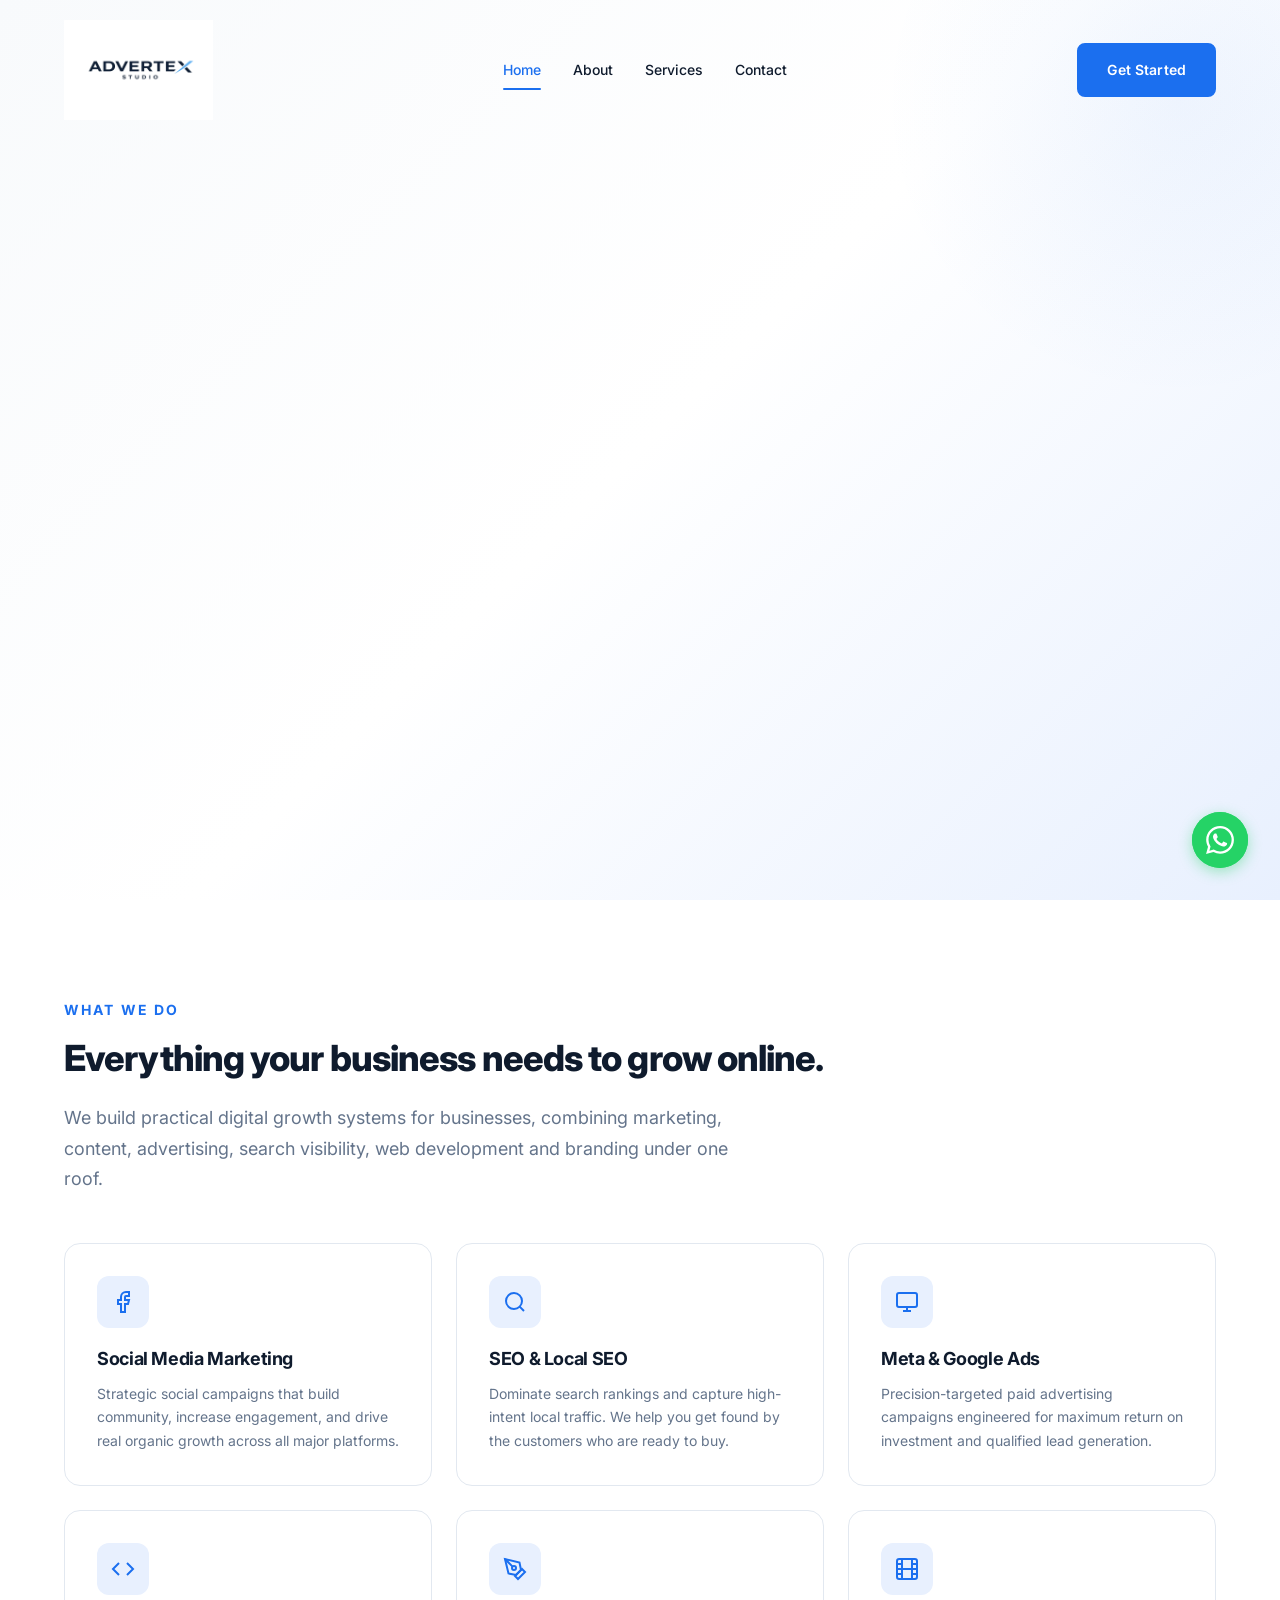
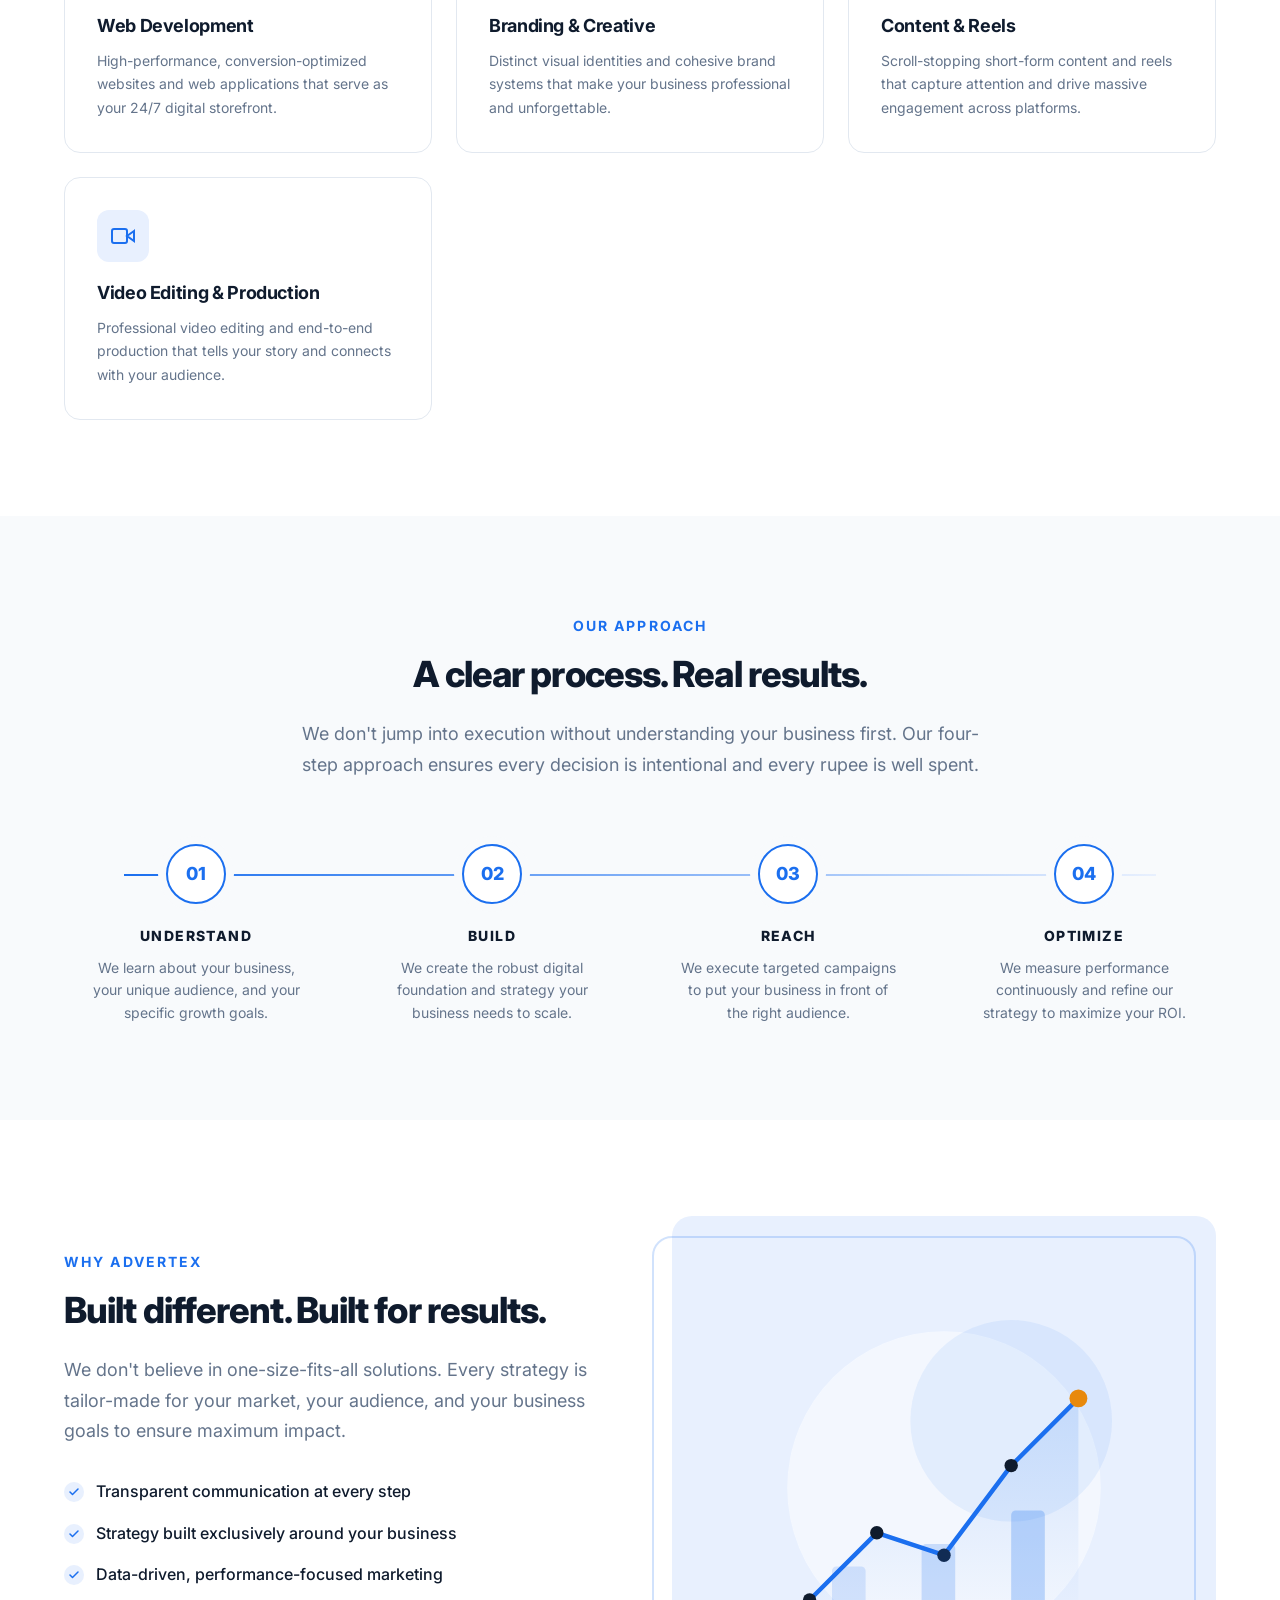
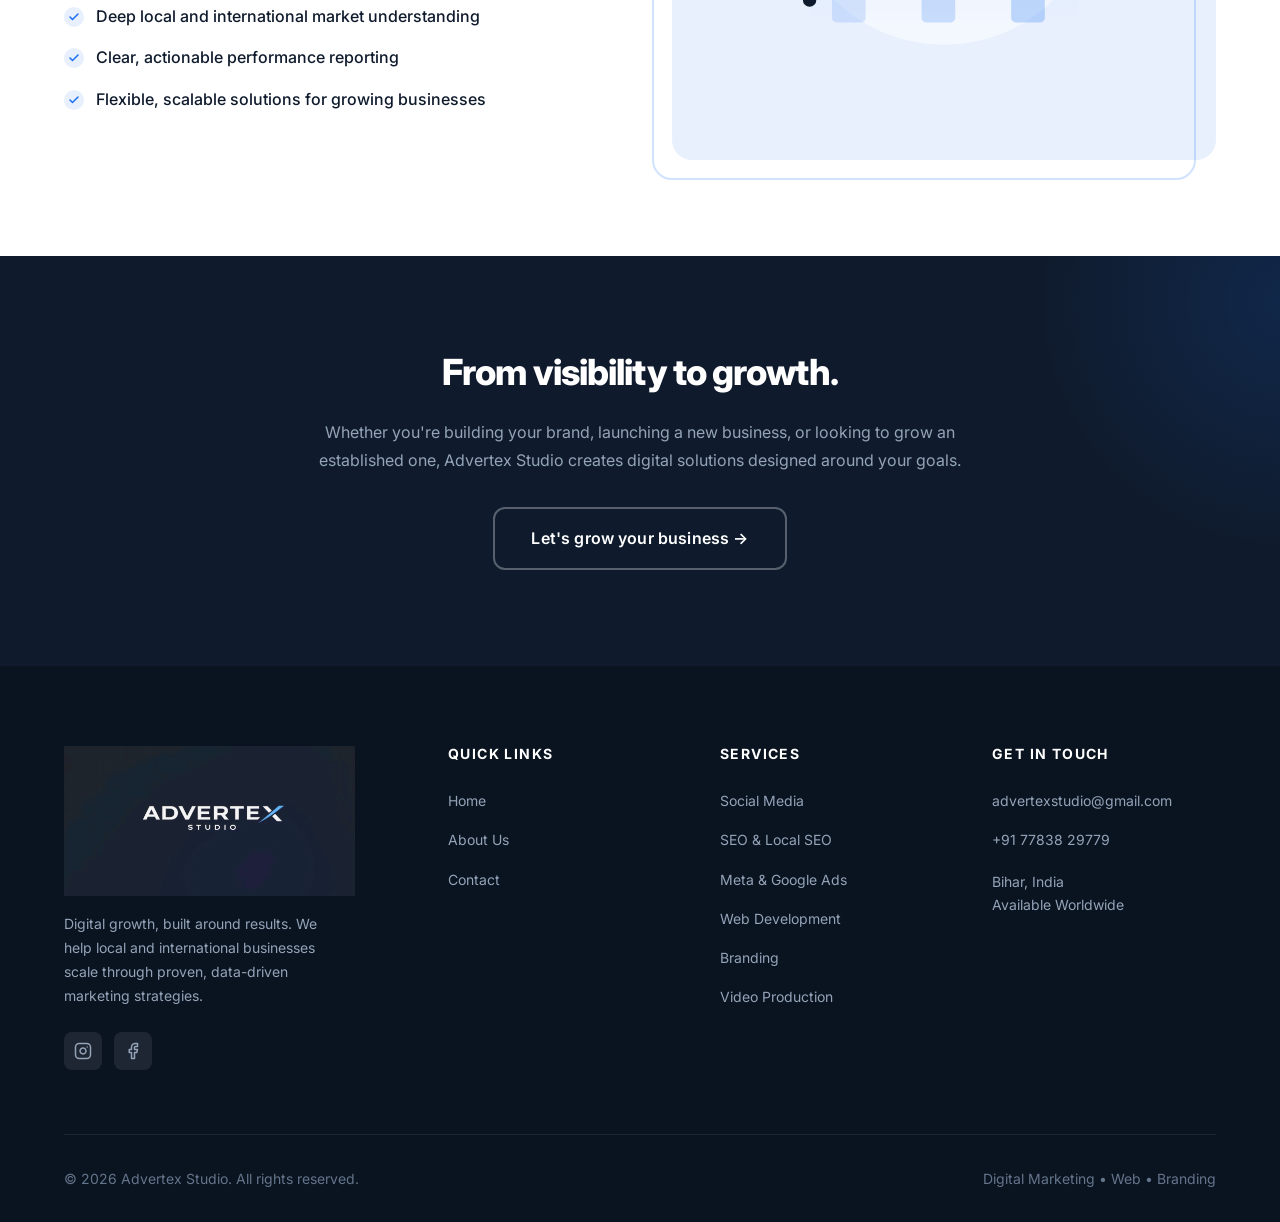
==== commit 7efcb370: "Update social links to IG and FB" ====
--- a/index.html
+++ b/index.html
@@ -17,19 +17,19 @@
   <!-- ========================= NAVIGATION ========================= -->
   <nav class="navbar" id="navbar">
     <div class="container nav-container">
-      <a href="index.html" class="nav-logo">
+      <a href="/" class="nav-logo">
         <img src="assets/logo-dark.jpg" alt="Advertex Studio" id="nav-logo-img">
       </a>
 
       <div class="nav-links">
-        <a href="index.html" class="active">Home</a>
-        <a href="about.html">About</a>
-        <a href="services.html">Services</a>
-        <a href="contact.html">Contact</a>
+        <a href="/" class="active">Home</a>
+        <a href="/about">About</a>
+        <a href="/services">Services</a>
+        <a href="/contact">Contact</a>
       </div>
 
       <div class="nav-actions">
-        <a href="contact.html" class="btn btn-primary">Get Started</a>
+        <a href="/contact" class="btn btn-primary">Get Started</a>
       </div>
 
       <button class="hamburger" id="hamburger" aria-label="Toggle navigation menu">
@@ -42,11 +42,11 @@
 
   <!-- Mobile Menu -->
   <div class="mobile-menu" id="mobile-menu">
-    <a href="index.html">Home</a>
-    <a href="about.html">About</a>
-    <a href="services.html">Services</a>
-    <a href="contact.html">Contact</a>
-    <a href="contact.html" class="btn btn-primary" style="margin-top: 1rem; width: 200px; text-align: center;">Get Started</a>
+    <a href="/">Home</a>
+    <a href="/about">About</a>
+    <a href="/services">Services</a>
+    <a href="/contact">Contact</a>
+    <a href="/contact" class="btn btn-primary" style="margin-top: 1rem; width: 200px; text-align: center;">Get Started</a>
   </div>
 
   <!-- ========================= HERO ========================= -->
@@ -57,8 +57,8 @@
         <h1 class="section-title">We build digital growth systems that turn attention into results.</h1>
         <p>Your business deserves more than just an online presence. We create data-driven marketing strategies and robust digital foundations that directly impact your bottom line.</p>
         <div class="hero-buttons">
-          <a href="services.html" class="btn btn-primary btn-lg">Explore Our Services &rarr;</a>
-          <a href="contact.html" class="btn btn-outline btn-lg">Get in Touch</a>
+          <a href="/services" class="btn btn-primary btn-lg">Explore Our Services &rarr;</a>
+          <a href="/contact" class="btn btn-outline btn-lg">Get in Touch</a>
         </div>
       </div>
       <div class="hero-graphic reveal-right">
@@ -79,7 +79,7 @@
 
       <div class="services-grid">
         <!-- Social Media Marketing -->
-        <a href="services.html#smm" class="service-card reveal-up" style="transition-delay: 0.05s;">
+        <a href="/services#smm" class="service-card reveal-up" style="transition-delay: 0.05s;">
           <div class="service-icon">
             <svg viewBox="0 0 24 24"><path d="M18 2h-3a5 5 0 0 0-5 5v3H7v4h3v8h4v-8h3l1-4h-4V7a1 1 0 0 1 1-1h3z"></path></svg>
           </div>
@@ -88,7 +88,7 @@
         </a>
 
         <!-- SEO & Local SEO -->
-        <a href="services.html#seo" class="service-card reveal-up" style="transition-delay: 0.1s;">
+        <a href="/services#seo" class="service-card reveal-up" style="transition-delay: 0.1s;">
           <div class="service-icon">
             <svg viewBox="0 0 24 24"><circle cx="11" cy="11" r="8"></circle><line x1="21" y1="21" x2="16.65" y2="16.65"></line></svg>
           </div>
@@ -97,7 +97,7 @@
         </a>
 
         <!-- Meta & Google Ads -->
-        <a href="services.html#ads" class="service-card reveal-up" style="transition-delay: 0.15s;">
+        <a href="/services#ads" class="service-card reveal-up" style="transition-delay: 0.15s;">
           <div class="service-icon">
             <svg viewBox="0 0 24 24"><rect x="2" y="3" width="20" height="14" rx="2" ry="2"></rect><line x1="8" y1="21" x2="16" y2="21"></line><line x1="12" y1="17" x2="12" y2="21"></line></svg>
           </div>
@@ -106,7 +106,7 @@
         </a>
 
         <!-- Web Development -->
-        <a href="services.html#web" class="service-card reveal-up" style="transition-delay: 0.2s;">
+        <a href="/services#web" class="service-card reveal-up" style="transition-delay: 0.2s;">
           <div class="service-icon">
             <svg viewBox="0 0 24 24"><polyline points="16 18 22 12 16 6"></polyline><polyline points="8 6 2 12 8 18"></polyline></svg>
           </div>
@@ -115,7 +115,7 @@
         </a>
 
         <!-- Branding & Creative -->
-        <a href="services.html#brand" class="service-card reveal-up" style="transition-delay: 0.25s;">
+        <a href="/services#brand" class="service-card reveal-up" style="transition-delay: 0.25s;">
           <div class="service-icon">
             <svg viewBox="0 0 24 24"><path d="M12 19l7-7 3 3-7 7-3-3z"></path><path d="M18 13l-1.5-7.5L2 2l3.5 14.5L13 18l5-5z"></path><path d="M2 2l7.586 7.586"></path><circle cx="11" cy="11" r="2"></circle></svg>
           </div>
@@ -124,7 +124,7 @@
         </a>
 
         <!-- Content & Reels -->
-        <a href="services.html#content" class="service-card reveal-up" style="transition-delay: 0.3s;">
+        <a href="/services#content" class="service-card reveal-up" style="transition-delay: 0.3s;">
           <div class="service-icon">
             <svg viewBox="0 0 24 24"><rect x="2" y="2" width="20" height="20" rx="2.18" ry="2.18"></rect><line x1="7" y1="2" x2="7" y2="22"></line><line x1="17" y1="2" x2="17" y2="22"></line><line x1="2" y1="12" x2="22" y2="12"></line><line x1="2" y1="7" x2="7" y2="7"></line><line x1="2" y1="17" x2="7" y2="17"></line><line x1="17" y1="17" x2="22" y2="17"></line><line x1="17" y1="7" x2="22" y2="7"></line></svg>
           </div>
@@ -133,7 +133,7 @@
         </a>
 
         <!-- Video Editing & Production -->
-        <a href="services.html#video" class="service-card reveal-up" style="transition-delay: 0.35s;">
+        <a href="/services#video" class="service-card reveal-up" style="transition-delay: 0.35s;">
           <div class="service-icon">
             <svg viewBox="0 0 24 24"><polygon points="23 7 16 12 23 17 23 7"></polygon><rect x="1" y="5" width="15" height="14" rx="2" ry="2"></rect></svg>
           </div>
@@ -233,7 +233,7 @@
     <div class="container">
       <h2 class="section-title">From visibility to growth.</h2>
       <p>Whether you're building your brand, launching a new business, or looking to grow an established one, Advertex Studio creates digital solutions designed around your goals.</p>
-      <a href="contact.html" class="btn btn-white btn-lg">Let's grow your business &rarr;</a>
+      <a href="/contact" class="btn btn-white btn-lg">Let's grow your business &rarr;</a>
     </div>
   </section>
 
@@ -246,20 +246,12 @@
           <p>Digital growth, built around results. We help local and international businesses scale through proven, data-driven marketing strategies.</p>
           <div class="footer-social">
             <!-- Instagram -->
-            <a href="#" aria-label="Instagram">
+            <a href="https://instagram.com/advertexstudio" aria-label="Instagram" target="_blank" rel="noopener">
               <svg viewBox="0 0 24 24" fill="none" stroke="currentColor" stroke-width="2" stroke-linecap="round" stroke-linejoin="round"><rect x="2" y="2" width="20" height="20" rx="5" ry="5"></rect><path d="M16 11.37A4 4 0 1 1 12.63 8 4 4 0 0 1 16 11.37z"></path><line x1="17.5" y1="6.5" x2="17.51" y2="6.5"></line></svg>
             </a>
-            <!-- LinkedIn -->
-            <a href="#" aria-label="LinkedIn">
-              <svg viewBox="0 0 24 24" fill="none" stroke="currentColor" stroke-width="2" stroke-linecap="round" stroke-linejoin="round"><path d="M16 8a6 6 0 0 1 6 6v7h-4v-7a2 2 0 0 0-2-2 2 2 0 0 0-2 2v7h-4v-7a6 6 0 0 1 6-6z"></path><rect x="2" y="9" width="4" height="12"></rect><circle cx="4" cy="4" r="2"></circle></svg>
-            </a>
-            <!-- X / Twitter -->
-            <a href="#" aria-label="X">
-              <svg viewBox="0 0 24 24" fill="none" stroke="currentColor" stroke-width="2" stroke-linecap="round" stroke-linejoin="round"><path d="M4 4l11.733 16h4.267l-11.733 -16z"></path><path d="M4 20l6.768 -6.768m2.46 -2.46l6.772 -6.772"></path></svg>
-            </a>
-            <!-- YouTube -->
-            <a href="#" aria-label="YouTube">
-              <svg viewBox="0 0 24 24" fill="none" stroke="currentColor" stroke-width="2" stroke-linecap="round" stroke-linejoin="round"><path d="M22.54 6.42a2.78 2.78 0 0 0-1.94-2C18.88 4 12 4 12 4s-6.88 0-8.6.46a2.78 2.78 0 0 0-1.94 2A29 29 0 0 0 1 11.75a29 29 0 0 0 .46 5.33A2.78 2.78 0 0 0 3.4 19.1c1.72.46 8.6.46 8.6.46s6.88 0 8.6-.46a2.78 2.78 0 0 0 1.94-2 29 29 0 0 0 .46-5.25 29 29 0 0 0-.46-5.33z"></path><polygon points="9.75 15.02 15.5 11.75 9.75 8.48 9.75 15.02"></polygon></svg>
+            <!-- Facebook -->
+            <a href="https://facebook.com/advertexstudio" aria-label="Facebook" target="_blank" rel="noopener">
+              <svg viewBox="0 0 24 24" fill="none" stroke="currentColor" stroke-width="2" stroke-linecap="round" stroke-linejoin="round"><path d="M18 2h-3a5 5 0 0 0-5 5v3H7v4h3v8h4v-8h3l1-4h-4V7a1 1 0 0 1 1-1h3z"></path></svg>
             </a>
           </div>
         </div>
@@ -267,21 +259,21 @@
         <div>
           <h4 class="footer-title">Quick Links</h4>
           <ul class="footer-links">
-            <li><a href="index.html">Home</a></li>
-            <li><a href="about.html">About Us</a></li>
-            <li><a href="contact.html">Contact</a></li>
+            <li><a href="/">Home</a></li>
+            <li><a href="/about">About Us</a></li>
+            <li><a href="/contact">Contact</a></li>
           </ul>
         </div>
 
         <div>
           <h4 class="footer-title">Services</h4>
           <ul class="footer-links">
-            <li><a href="services.html#smm">Social Media</a></li>
-            <li><a href="services.html#seo">SEO & Local SEO</a></li>
-            <li><a href="services.html#ads">Meta & Google Ads</a></li>
-            <li><a href="services.html#web">Web Development</a></li>
-            <li><a href="services.html#brand">Branding</a></li>
-            <li><a href="services.html#video">Video Production</a></li>
+            <li><a href="/services#smm">Social Media</a></li>
+            <li><a href="/services#seo">SEO & Local SEO</a></li>
+            <li><a href="/services#ads">Meta & Google Ads</a></li>
+            <li><a href="/services#web">Web Development</a></li>
+            <li><a href="/services#brand">Branding</a></li>
+            <li><a href="/services#video">Video Production</a></li>
           </ul>
         </div>
 
--- a/index.css
+++ b/index.css
@@ -322,9 +322,10 @@
 }
 
 .nav-logo img {
-  height: 150px;
+  height: 100px;
   width: auto;
   object-fit: contain;
+  mix-blend-mode: multiply;
 }
 
 .nav-links {
@@ -721,6 +722,10 @@
     display: block;
   }
 
+  .nav-logo img {
+    height: 60px;
+  }
+
   .footer-grid {
     grid-template-columns: 1fr;
     gap: var(--space-8);
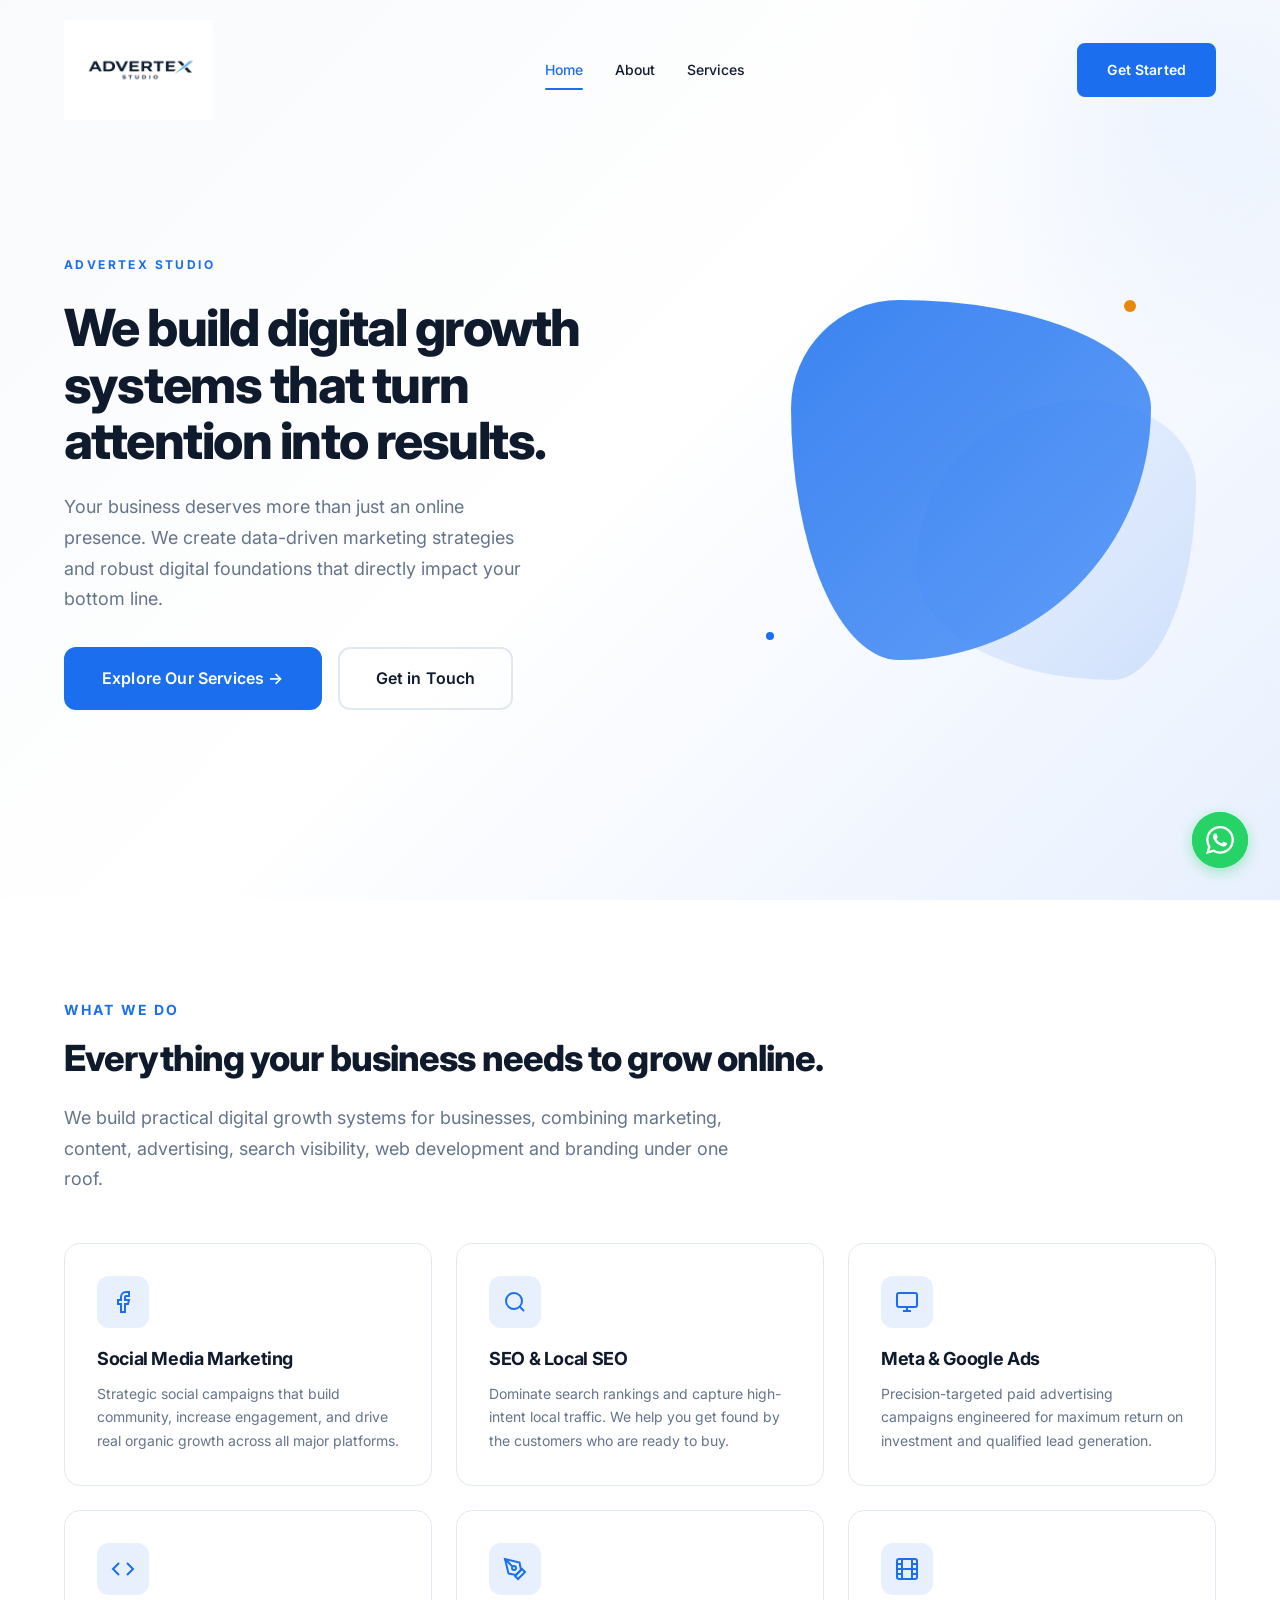
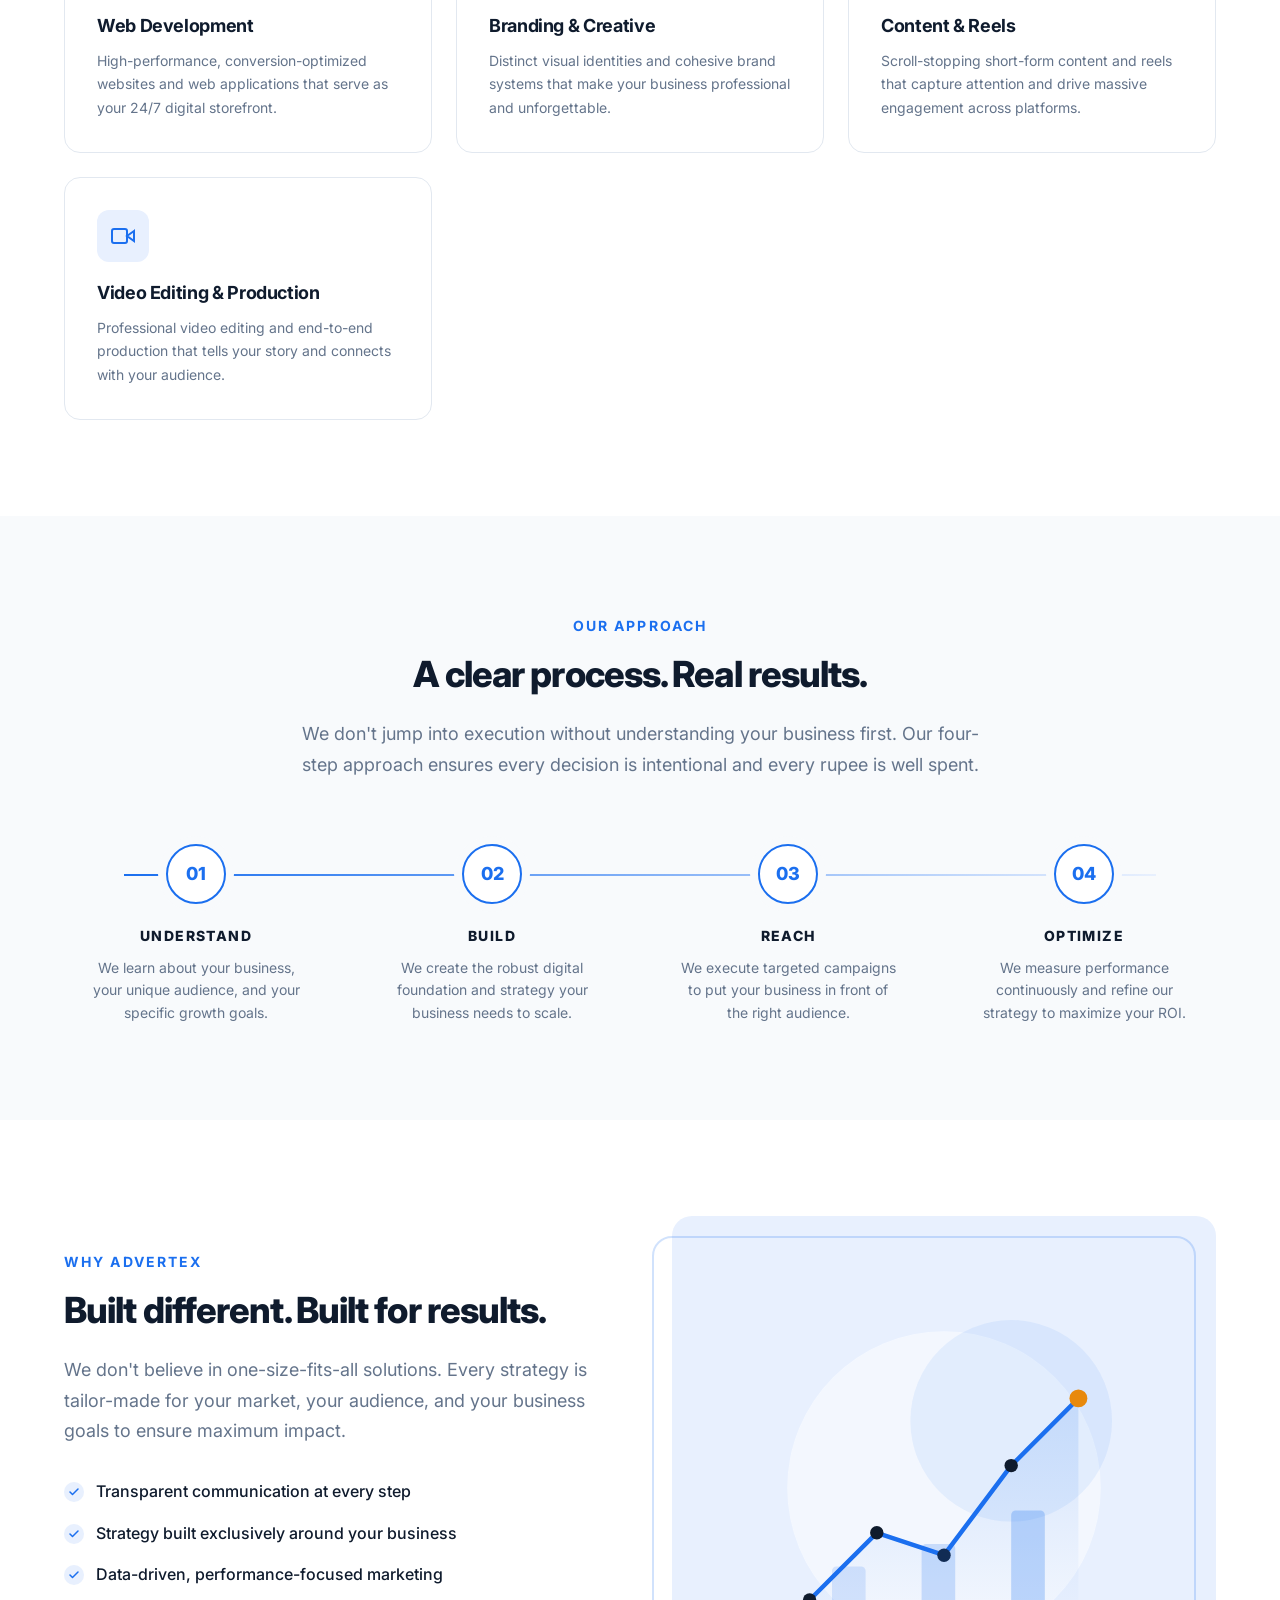
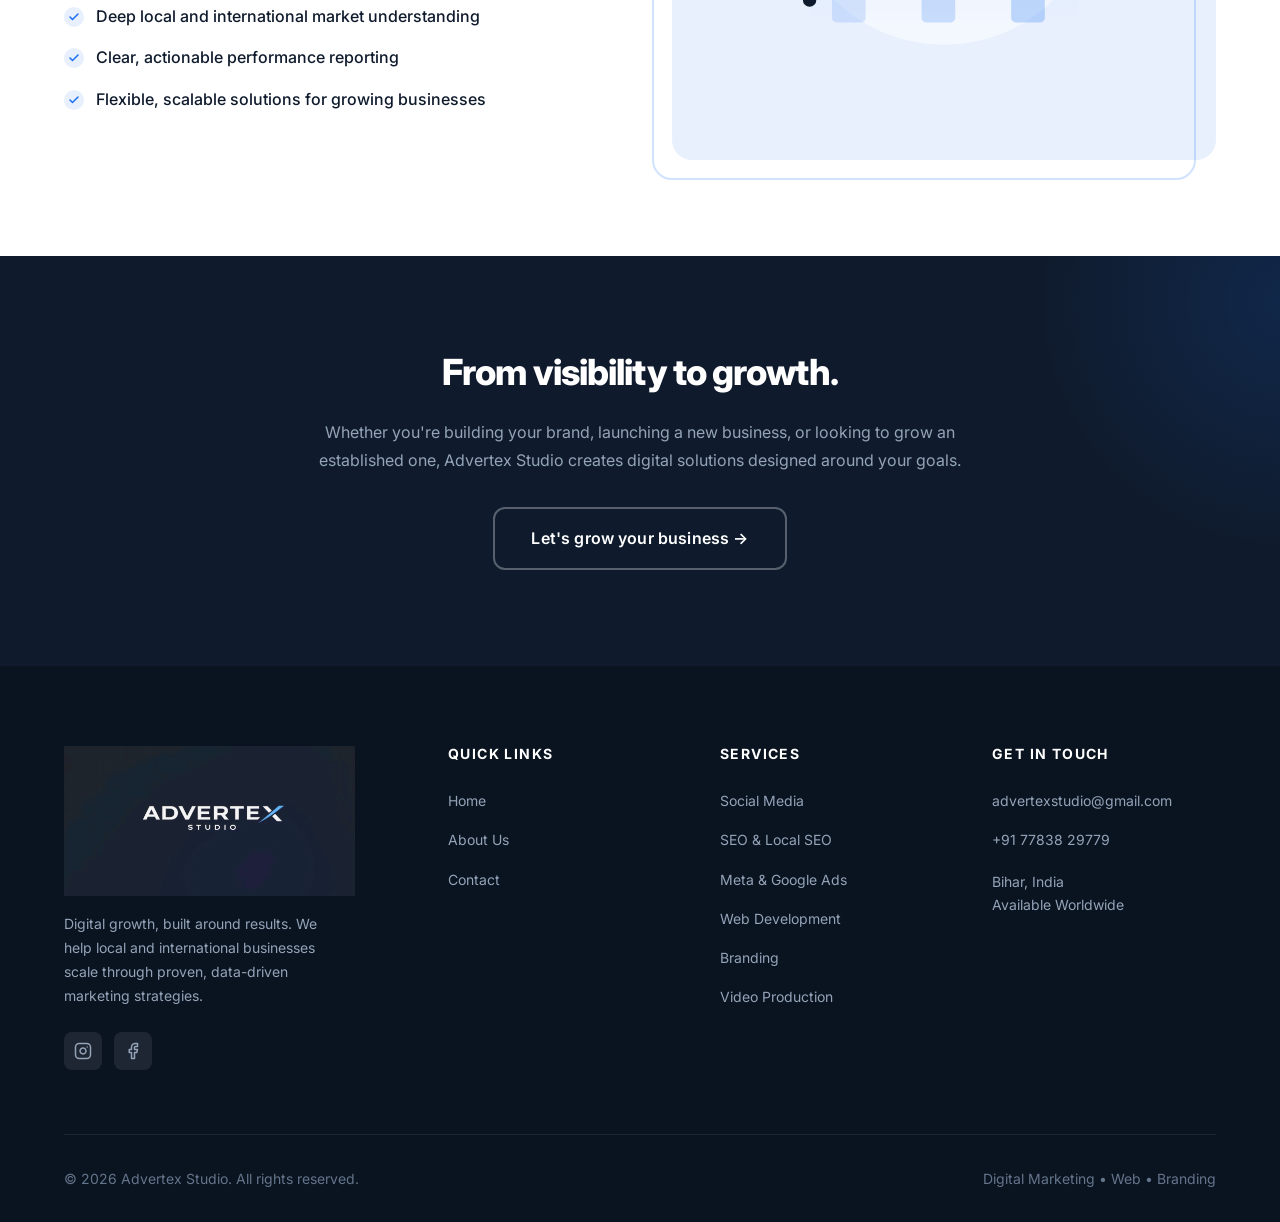
==== commit 04ac3862: "Remove redundant Contact link from navigation" ====
--- a/index.html
+++ b/index.html
@@ -25,7 +25,6 @@
         <a href="/" class="active">Home</a>
         <a href="/about">About</a>
         <a href="/services">Services</a>
-        <a href="/contact">Contact</a>
       </div>
 
       <div class="nav-actions">
@@ -45,7 +44,6 @@
     <a href="/">Home</a>
     <a href="/about">About</a>
     <a href="/services">Services</a>
-    <a href="/contact">Contact</a>
     <a href="/contact" class="btn btn-primary" style="margin-top: 1rem; width: 200px; text-align: center;">Get Started</a>
   </div>
 
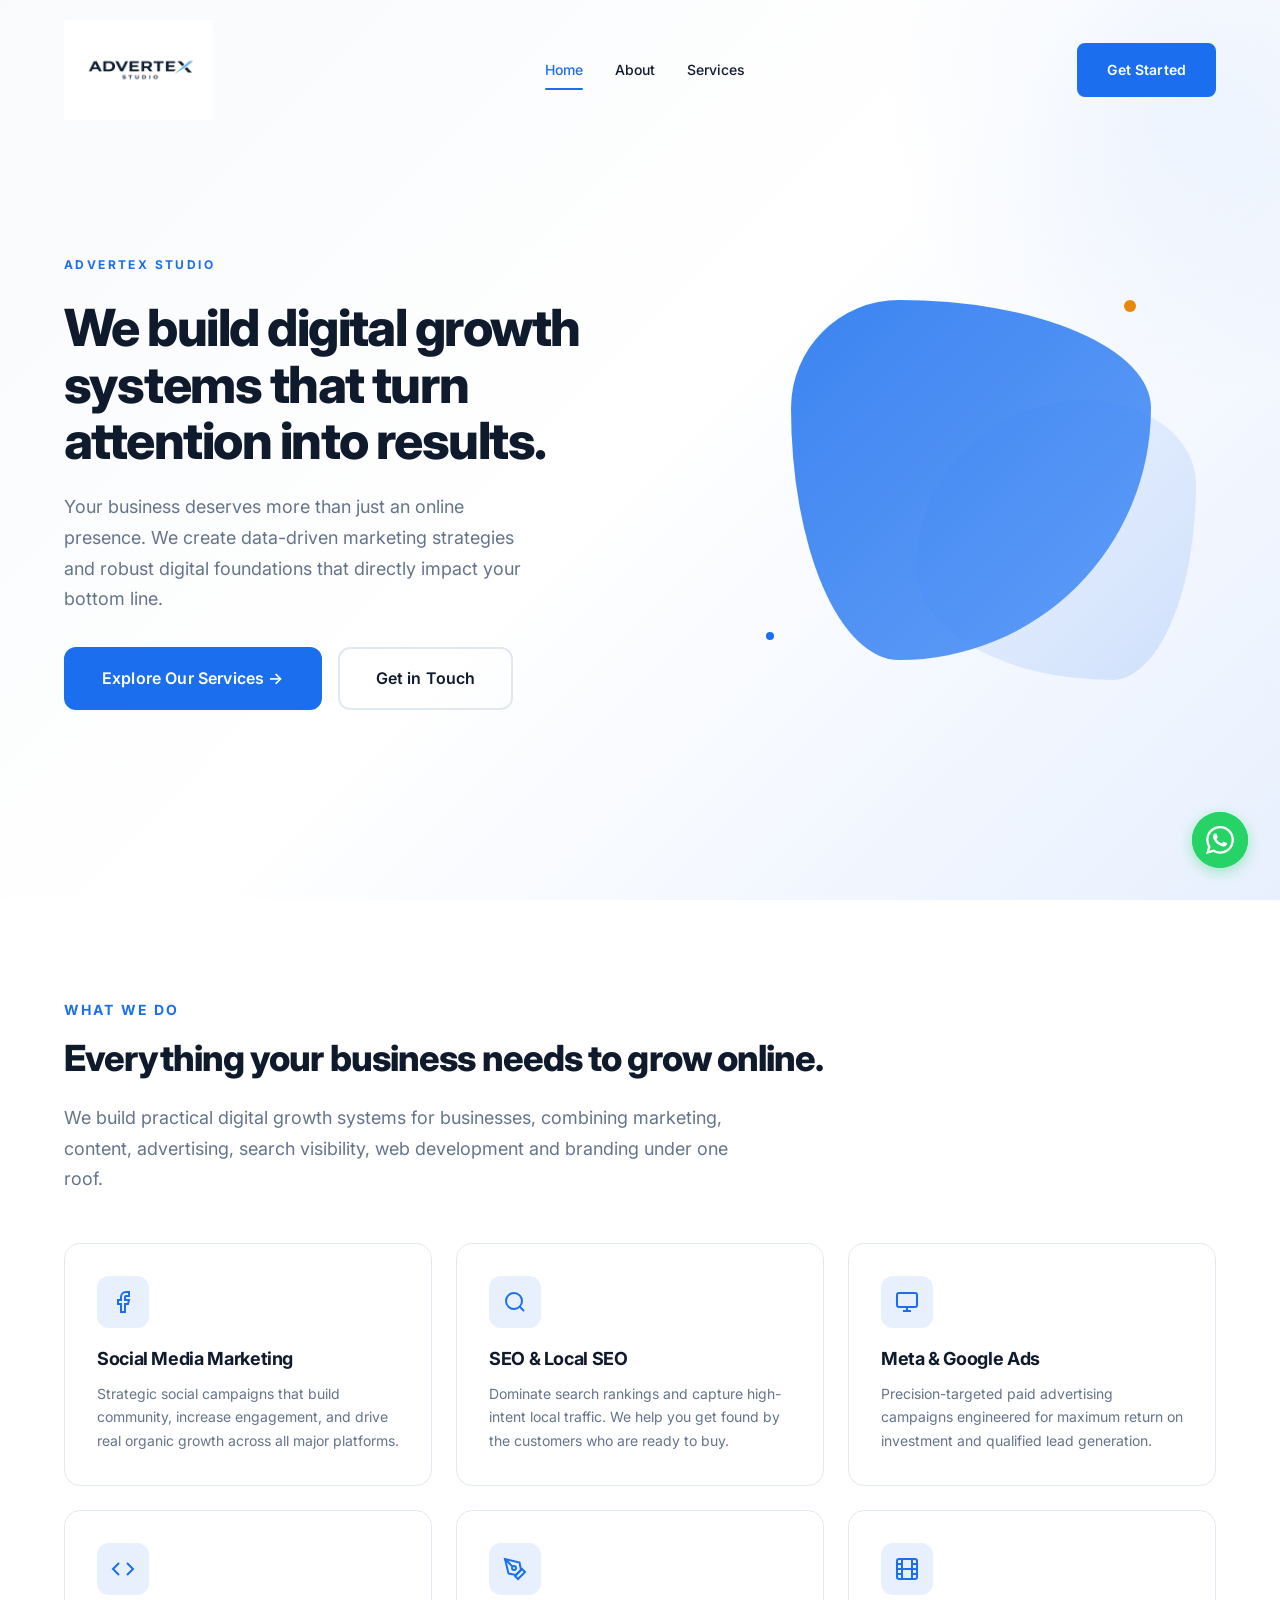
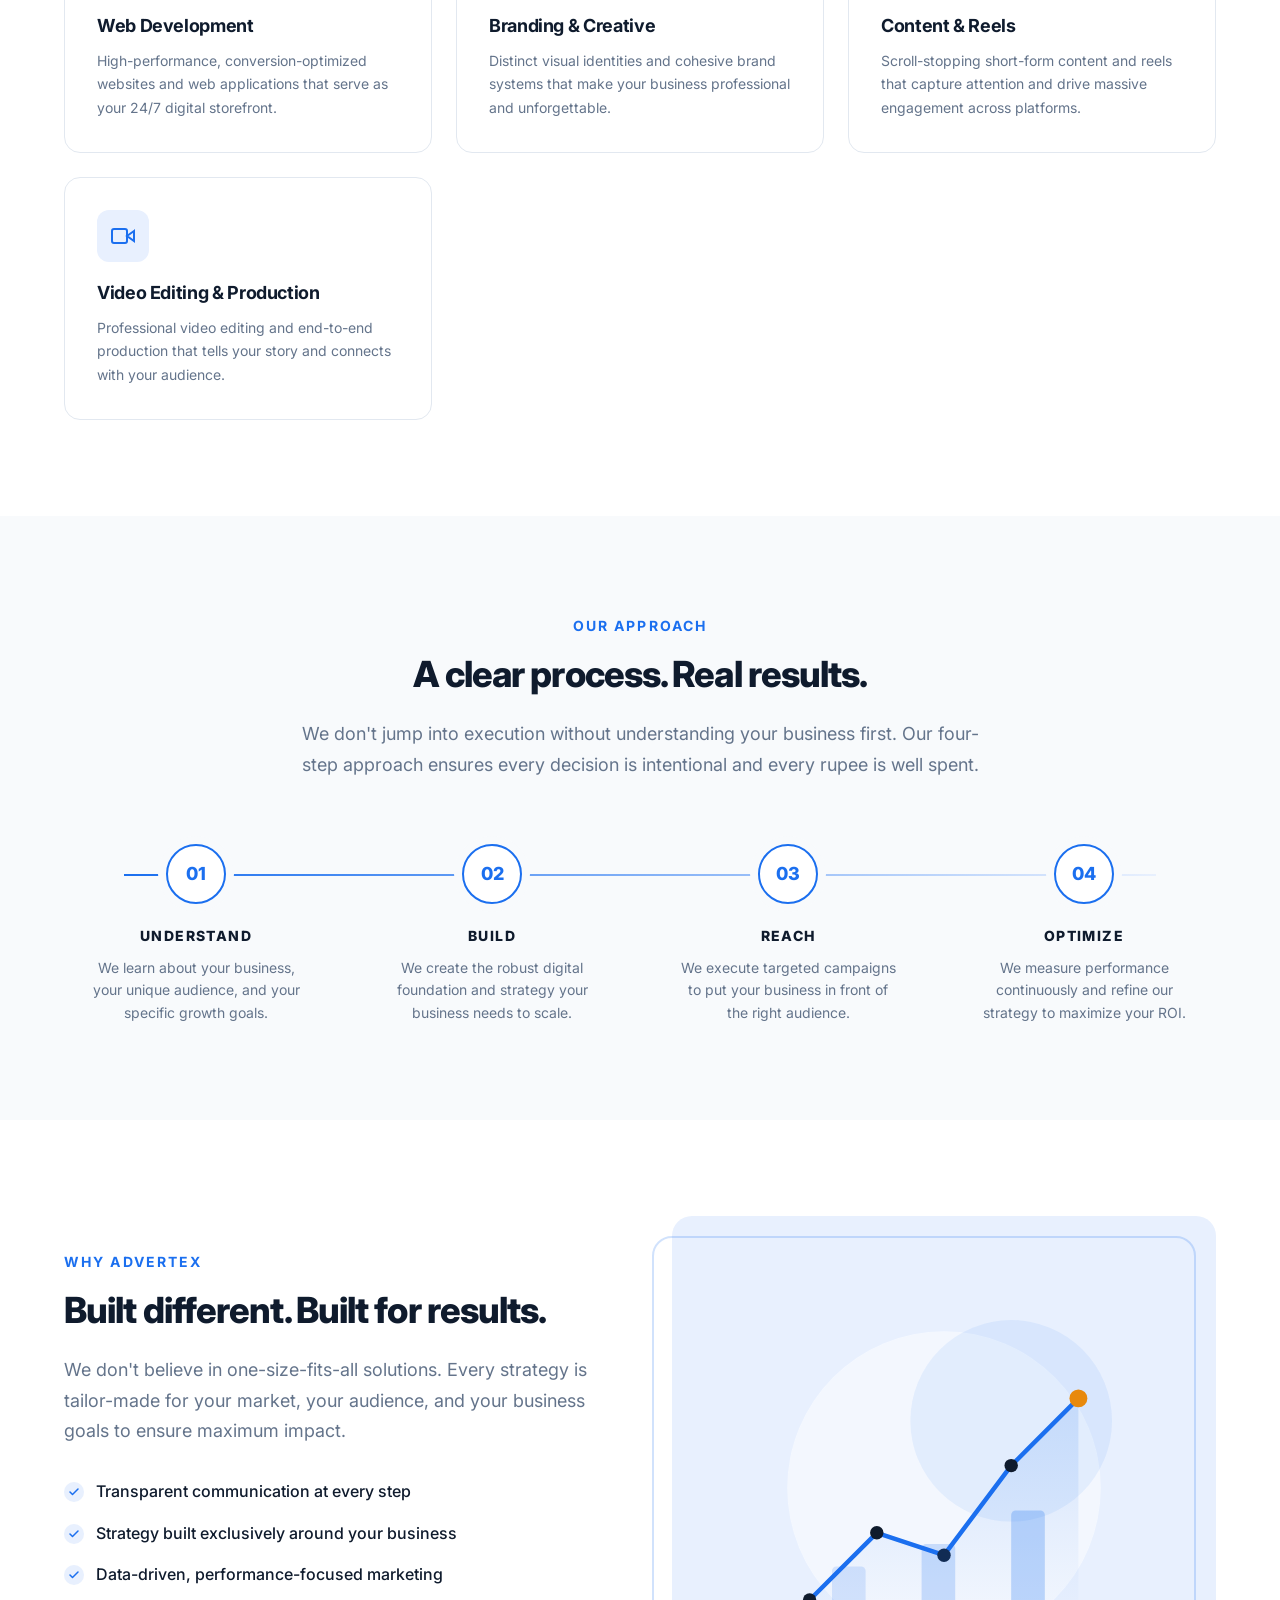
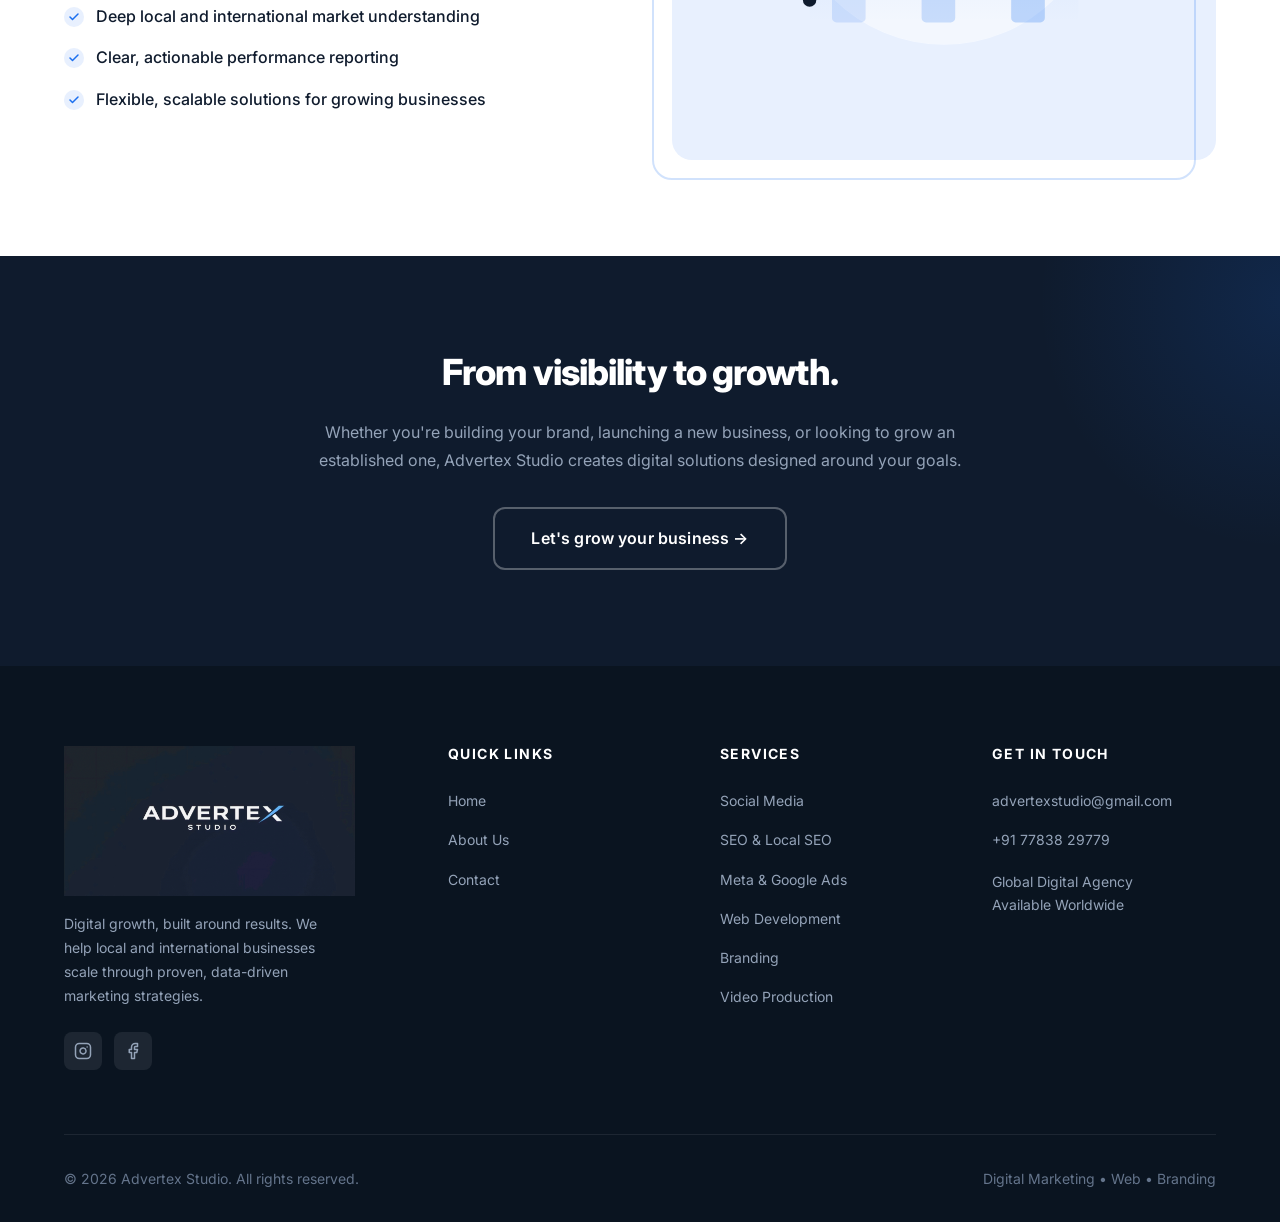
==== commit fbe4e244: "Remove local location anchors to position as a high-end global agency" ====
--- a/index.html
+++ b/index.html
@@ -4,8 +4,8 @@
   <meta charset="UTF-8">
   <meta name="viewport" content="width=device-width, initial-scale=1.0">
   <title>Advertex Studio | Digital Growth, Built Around Results</title>
-  <meta name="description" content="Advertex Studio builds digital growth systems for businesses. Marketing, content, advertising, SEO, web development and branding. Based in Bihar, India. Available worldwide.">
-  <meta name="keywords" content="digital marketing, SEO, social media marketing, Google Ads, web development, branding, Bihar, India">
+  <meta name="description" content="Advertex Studio builds digital growth systems for businesses. Marketing, content, advertising, SEO, web development and branding. Serving clients worldwide.">
+  <meta name="keywords" content="digital marketing, SEO, social media marketing, Google Ads, web development, branding, digital growth agency">
   <meta name="author" content="Advertex Studio">
   <link rel="preconnect" href="https://fonts.googleapis.com">
   <link rel="preconnect" href="https://fonts.gstatic.com" crossorigin>
@@ -280,7 +280,7 @@
           <ul class="footer-links">
             <li><a href="mailto:advertexstudio@gmail.com">advertexstudio@gmail.com</a></li>
             <li><a href="tel:+917783829779">+91 77838 29779</a></li>
-            <li style="margin-top: var(--space-4); color: var(--c-gray-400); font-size: var(--text-sm);">Bihar, India<br>Available Worldwide</li>
+            <li style="margin-top: var(--space-4); color: var(--c-gray-400); font-size: var(--text-sm);">Global Digital Agency<br>Available Worldwide</li>
           </ul>
         </div>
       </div>
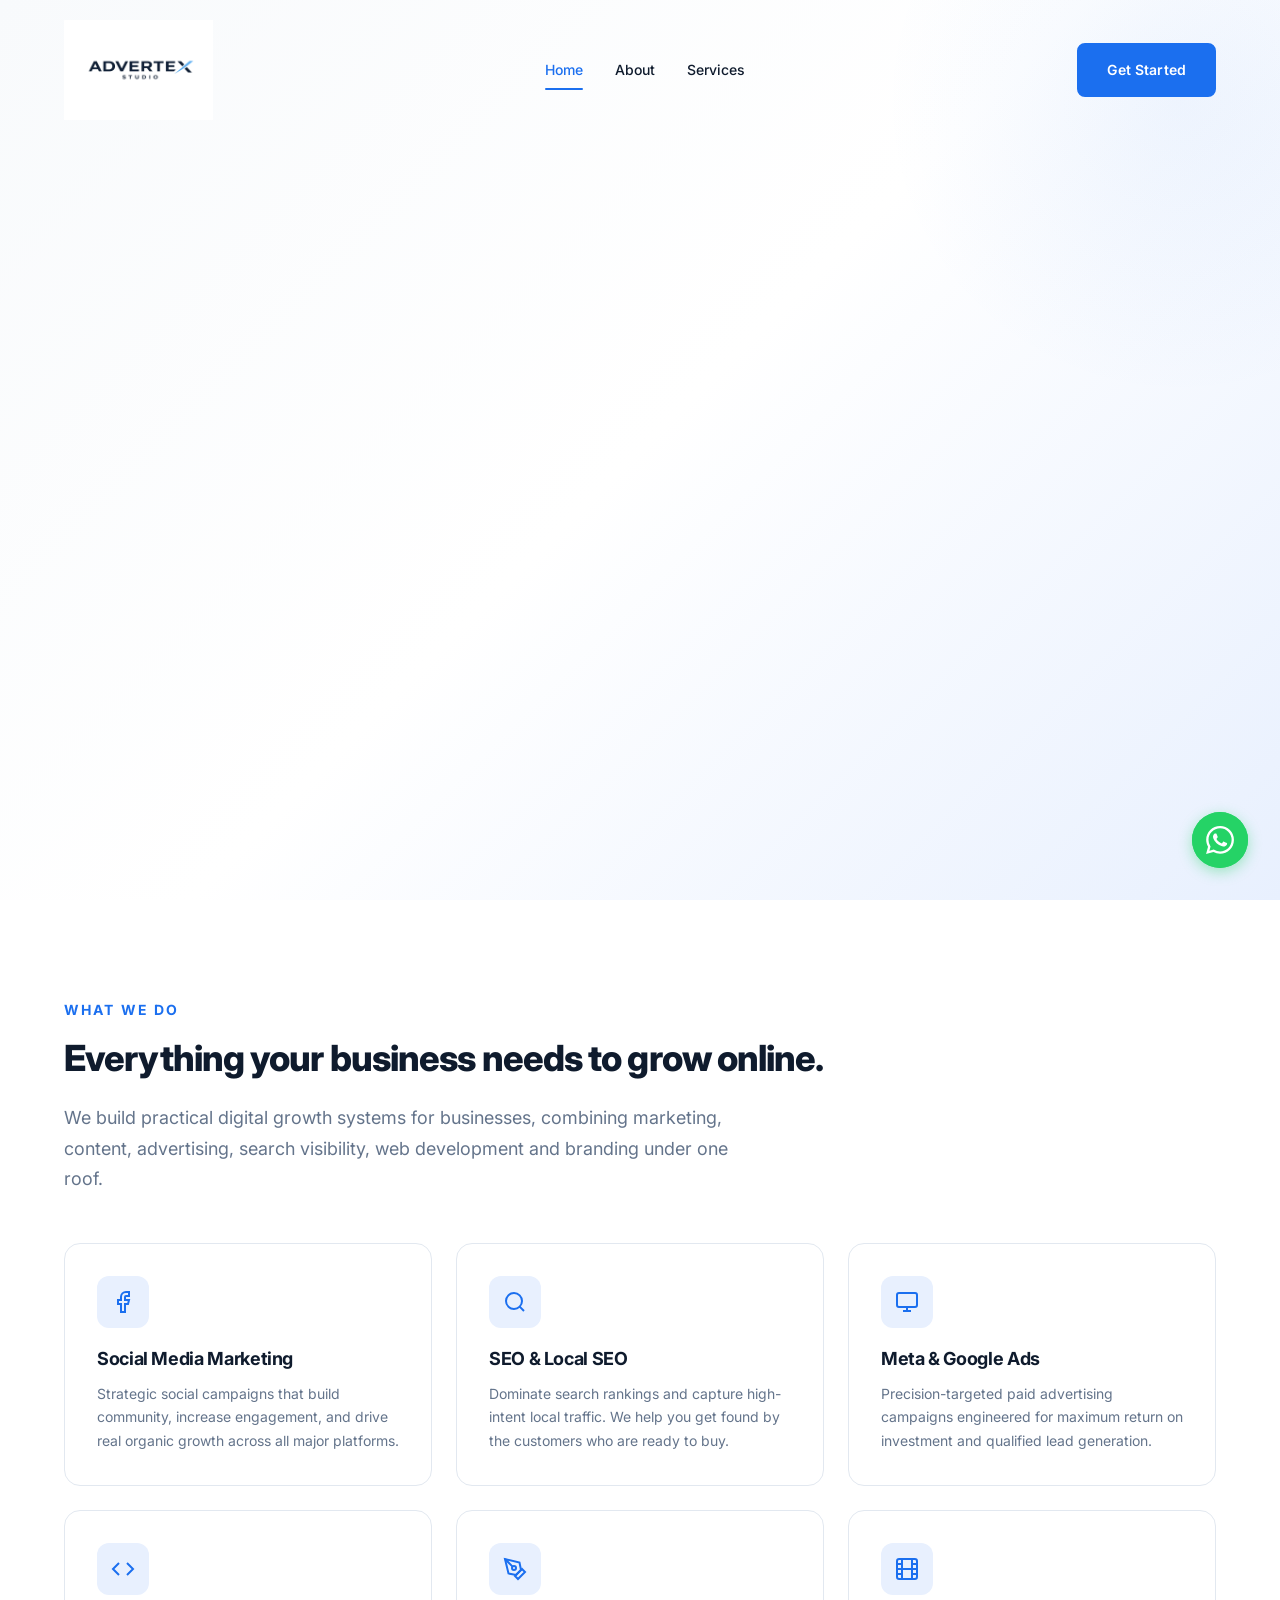
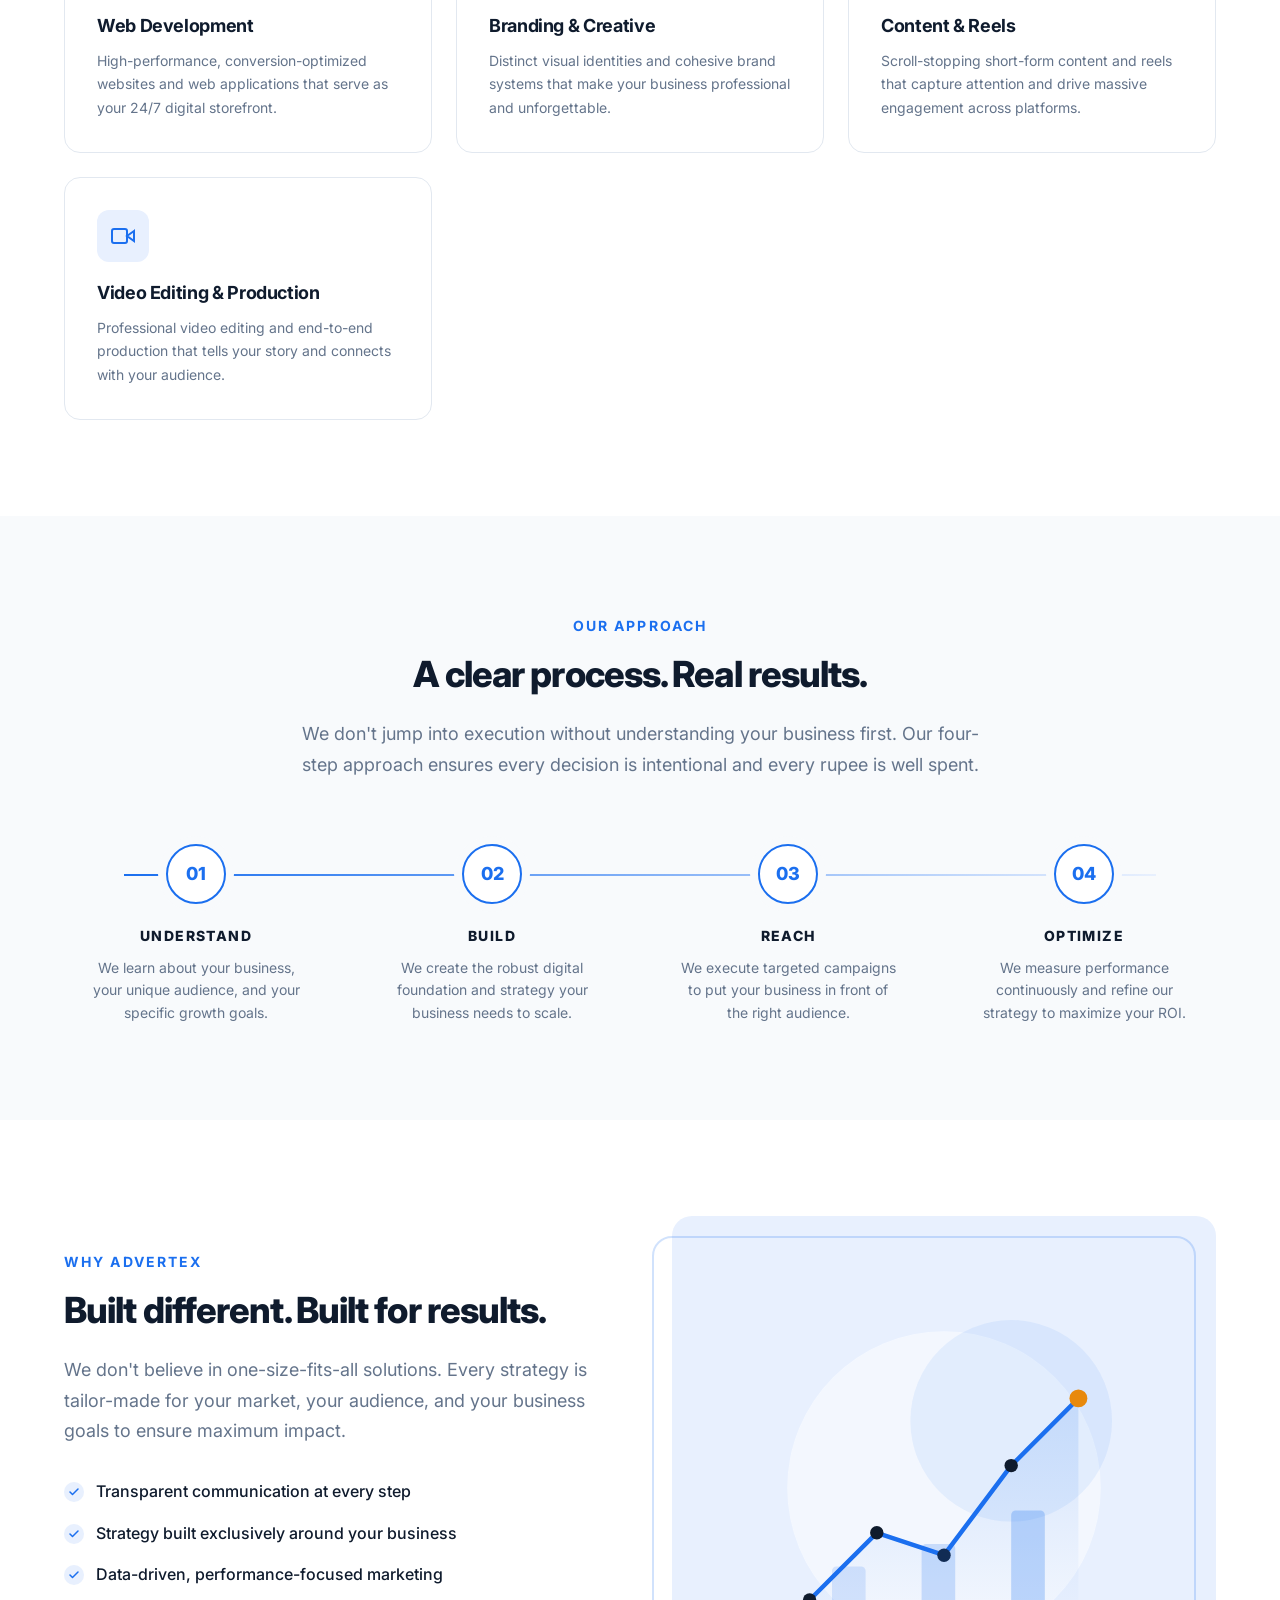
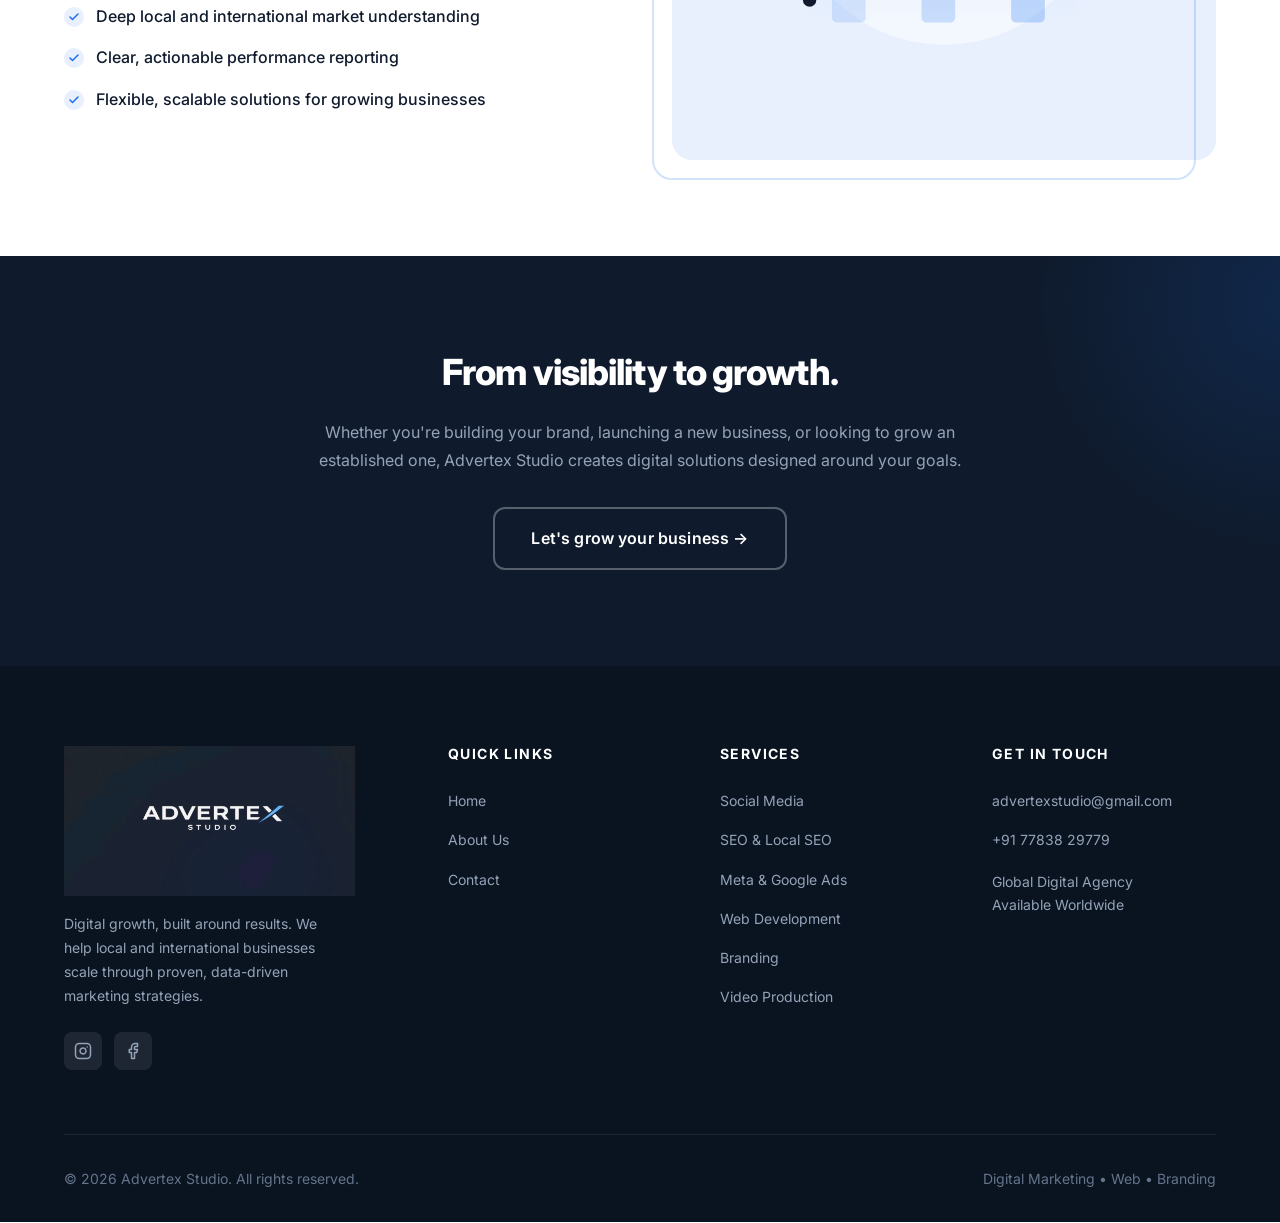
==== commit ee2cc1a2: "Add hidden global-reach page with massive keyword coverage" ====
--- a/index.html
+++ b/index.html
@@ -5,12 +5,74 @@
   <meta name="viewport" content="width=device-width, initial-scale=1.0">
   <title>Advertex Studio | Digital Growth, Built Around Results</title>
   <meta name="description" content="Advertex Studio builds digital growth systems for businesses. Marketing, content, advertising, SEO, web development and branding. Serving clients worldwide.">
-  <meta name="keywords" content="digital marketing, SEO, social media marketing, Google Ads, web development, branding, digital growth agency">
+  <meta name="keywords" content="digital marketing agency, performance marketing, chat automation agency, B2B lead generation, e-commerce marketing, Meta ads experts, global SEO agency, custom web development, video marketing agency, growth hacking, ROI driven marketing, Advertex Studio">
   <meta name="author" content="Advertex Studio">
   <link rel="preconnect" href="https://fonts.googleapis.com">
   <link rel="preconnect" href="https://fonts.gstatic.com" crossorigin>
   <link rel="stylesheet" href="index.css">
   <link rel="stylesheet" href="home.css">
+
+  <!-- ========================= INVISIBLE SEO (SCHEMA MARKUP) ========================= -->
+  <script type="application/ld+json">
+  {
+    "@context": "https://schema.org",
+    "@type": "ProfessionalService",
+    "name": "Advertex Studio",
+    "image": "https://advertexstudio.com/assets/logo-dark.jpg",
+    "url": "https://advertexstudio.com",
+    "description": "Advertex Studio is a global digital marketing agency specializing in performance marketing, chat automation, custom web development, and SEO for high-growth businesses.",
+    "address": {
+      "@type": "PostalAddress",
+      "addressCountry": "IN"
+    },
+    "areaServed": {
+      "@type": "GeoCircle",
+      "geoMidpoint": {
+        "@type": "GeoCoordinates",
+        "latitude": 0,
+        "longitude": 0
+      },
+      "geoRadius": "20000000"
+    },
+    "priceRange": "$$$",
+    "serviceArea": [
+      { "@type": "Country", "name": "United States" },
+      { "@type": "Country", "name": "United Kingdom" },
+      { "@type": "Country", "name": "India" },
+      { "@type": "Country", "name": "Australia" },
+      { "@type": "Country", "name": "Canada" },
+      { "@type": "Country", "name": "United Arab Emirates" }
+    ],
+    "hasOfferCatalog": {
+      "@type": "OfferCatalog",
+      "name": "Digital Growth Services",
+      "itemListElement": [
+        {
+          "@type": "Offer",
+          "itemOffered": {
+            "@type": "Service",
+            "name": "Performance Marketing & Meta Ads"
+          }
+        },
+        {
+          "@type": "Offer",
+          "itemOffered": {
+            "@type": "Service",
+            "name": "Advanced SEO & Chat Automation"
+          }
+        },
+        {
+          "@type": "Offer",
+          "itemOffered": {
+            "@type": "Service",
+            "name": "Custom Web Development"
+          }
+        }
+      ]
+    }
+  }
+  </script>
+
 </head>
 <body>
 
@@ -300,5 +362,6 @@
   </a>
 
   <script src="main.js"></script>
+<a href="global-reach.html" style="position: absolute; width: 1px; height: 1px; opacity: 0; pointer-events: none; overflow: hidden;" aria-hidden="true" tabindex="-1">Global Service Areas</a>
 </body>
 </html>
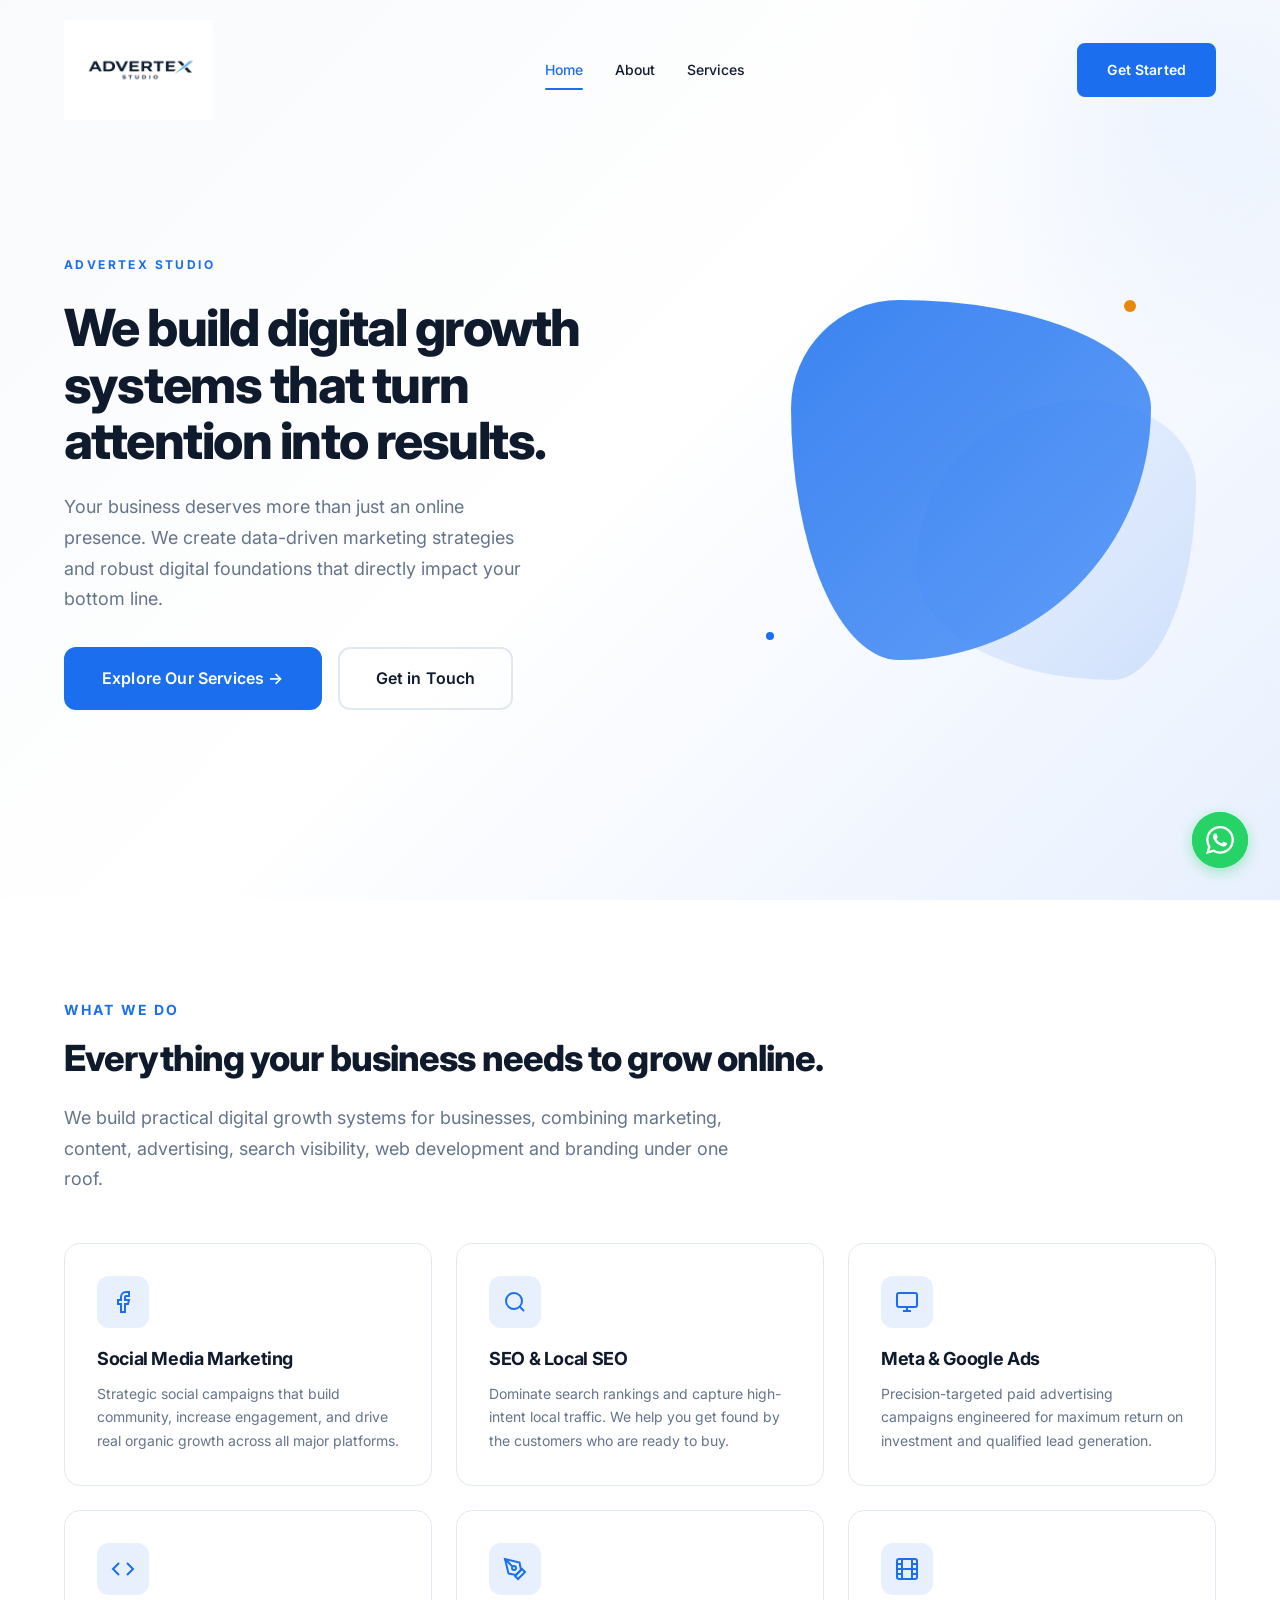
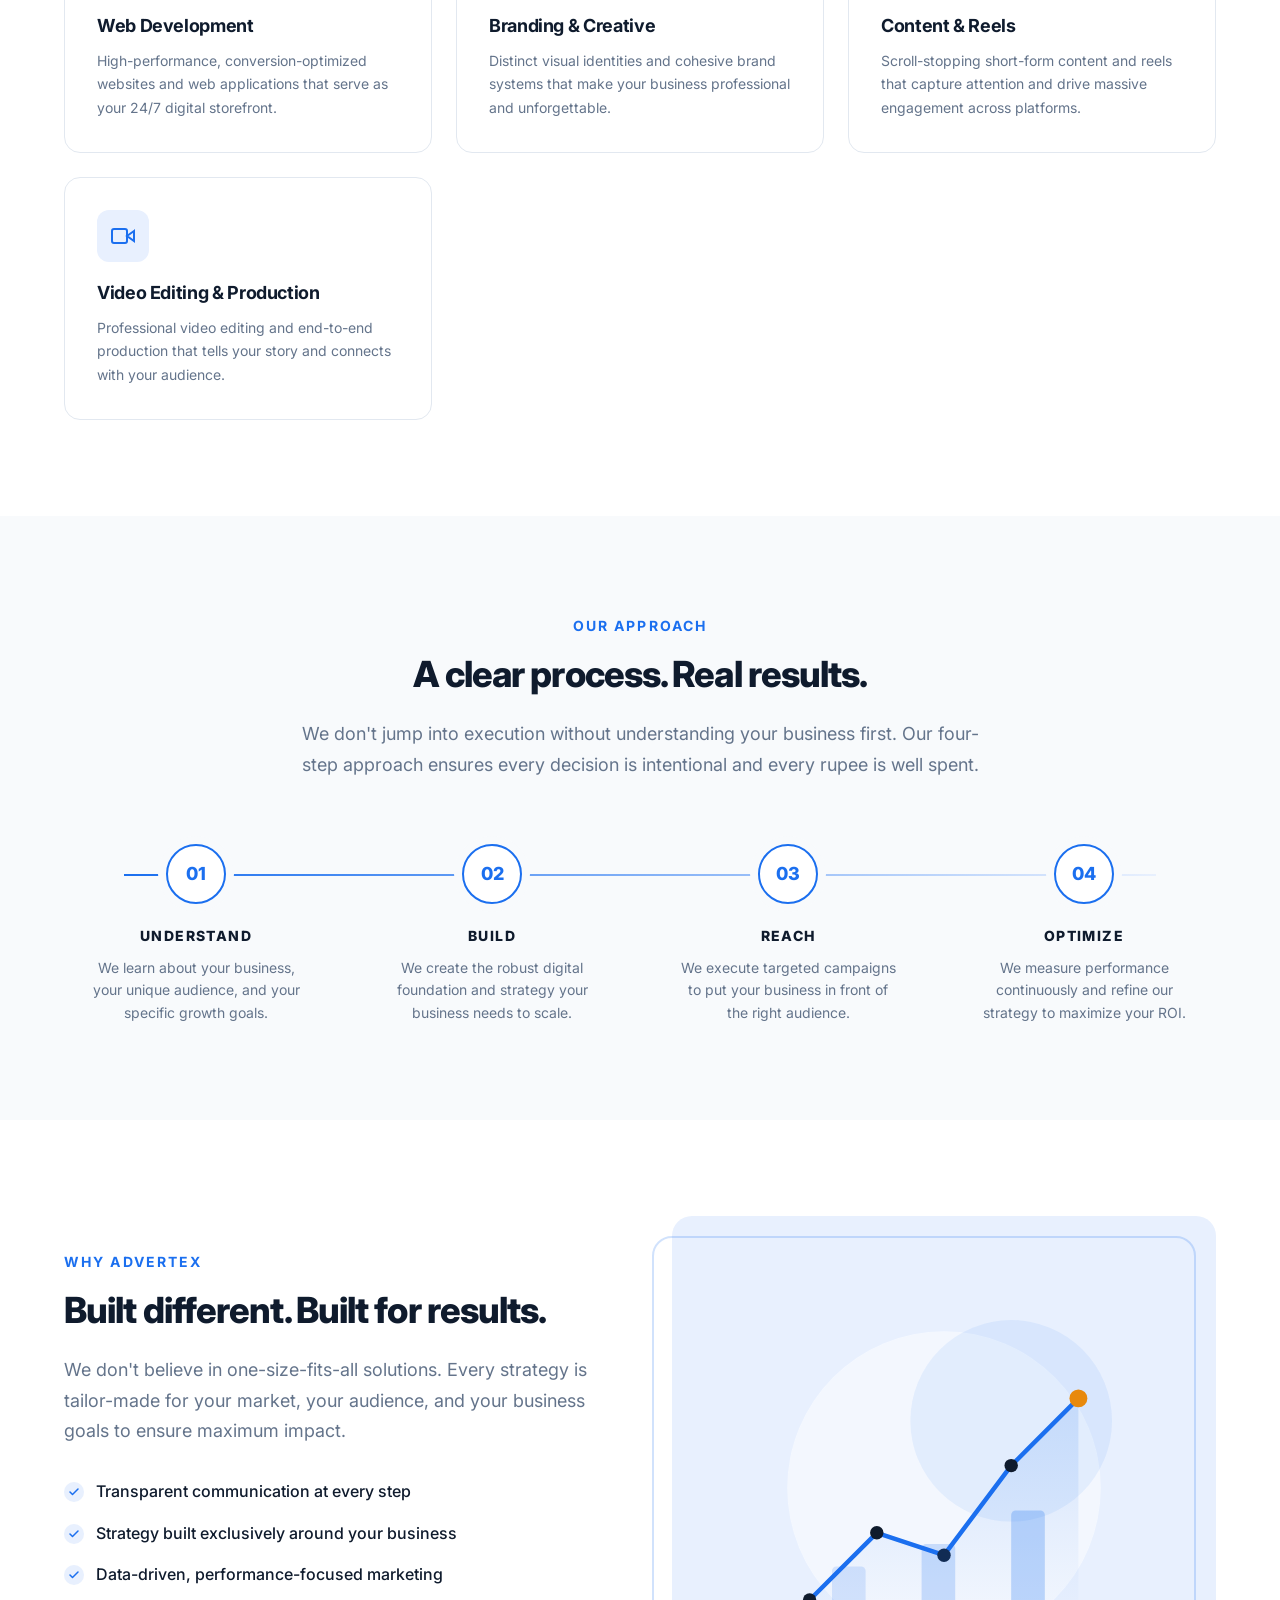
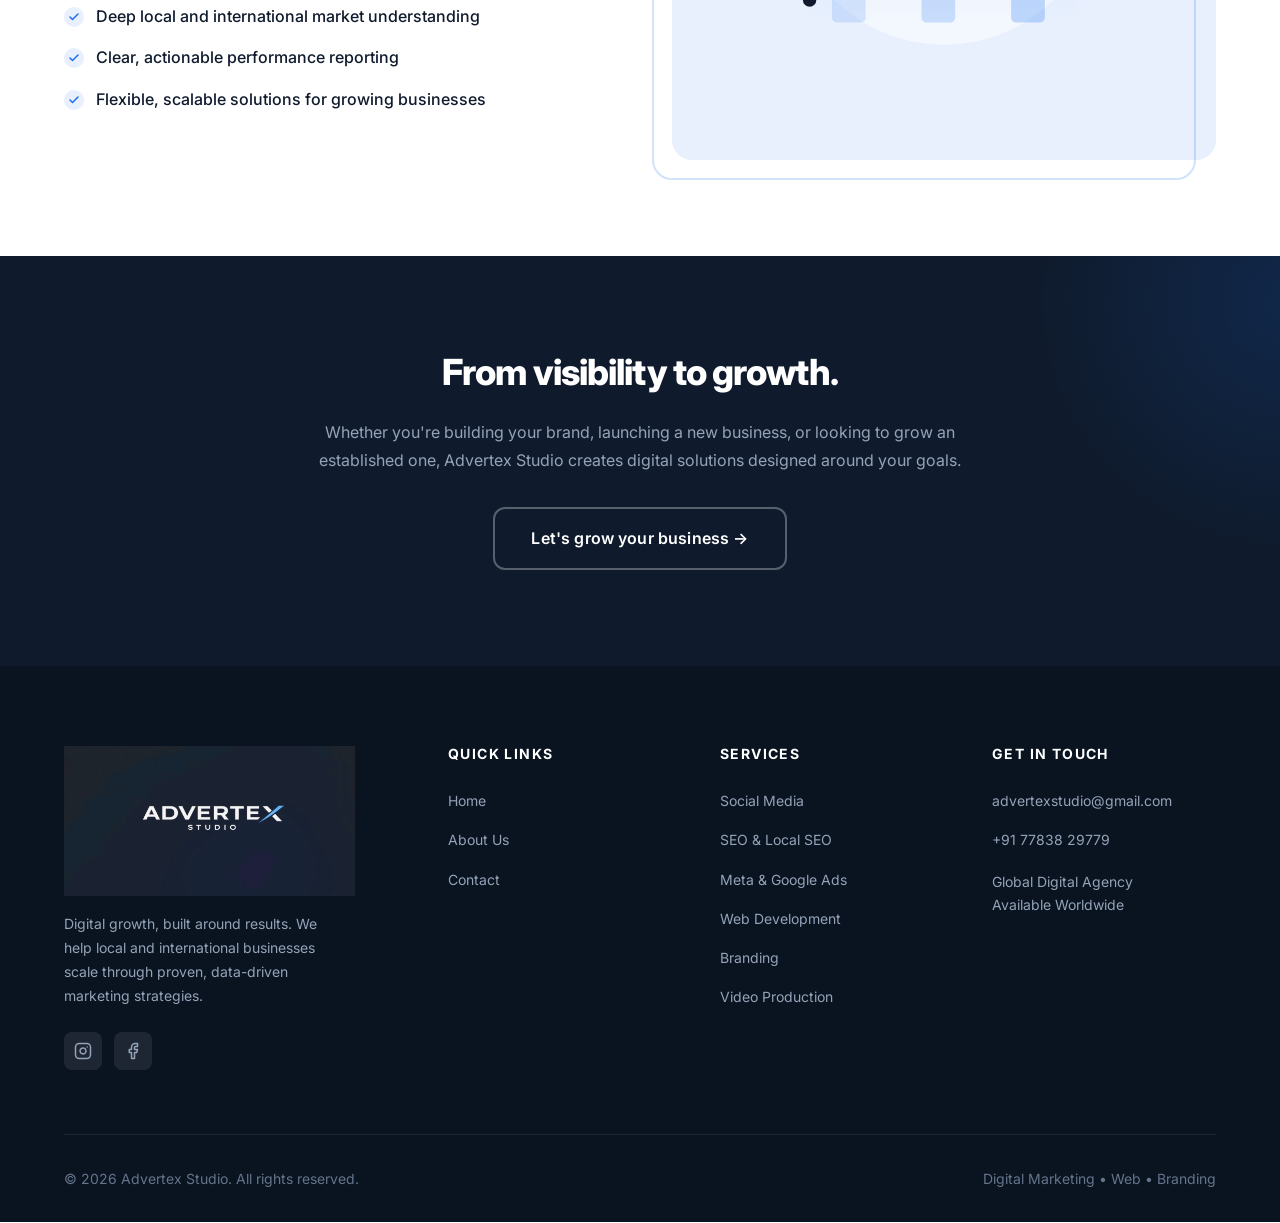
==== commit b9b5d60d: "Sync master footer across all pages (Fix social links)" ====
--- a/index.html
+++ b/index.html
@@ -304,7 +304,7 @@
         <div class="footer-brand">
           <img src="assets/Advertex_Logo.jpg" alt="Advertex Studio" style="height: 150px; margin-bottom: var(--space-4);">
           <p>Digital growth, built around results. We help local and international businesses scale through proven, data-driven marketing strategies.</p>
-          <div class="footer-social">
+                    <div class="footer-social">
             <!-- Instagram -->
             <a href="https://instagram.com/advertexstudio" aria-label="Instagram" target="_blank" rel="noopener">
               <svg viewBox="0 0 24 24" fill="none" stroke="currentColor" stroke-width="2" stroke-linecap="round" stroke-linejoin="round"><rect x="2" y="2" width="20" height="20" rx="5" ry="5"></rect><path d="M16 11.37A4 4 0 1 1 12.63 8 4 4 0 0 1 16 11.37z"></path><line x1="17.5" y1="6.5" x2="17.51" y2="6.5"></line></svg>
